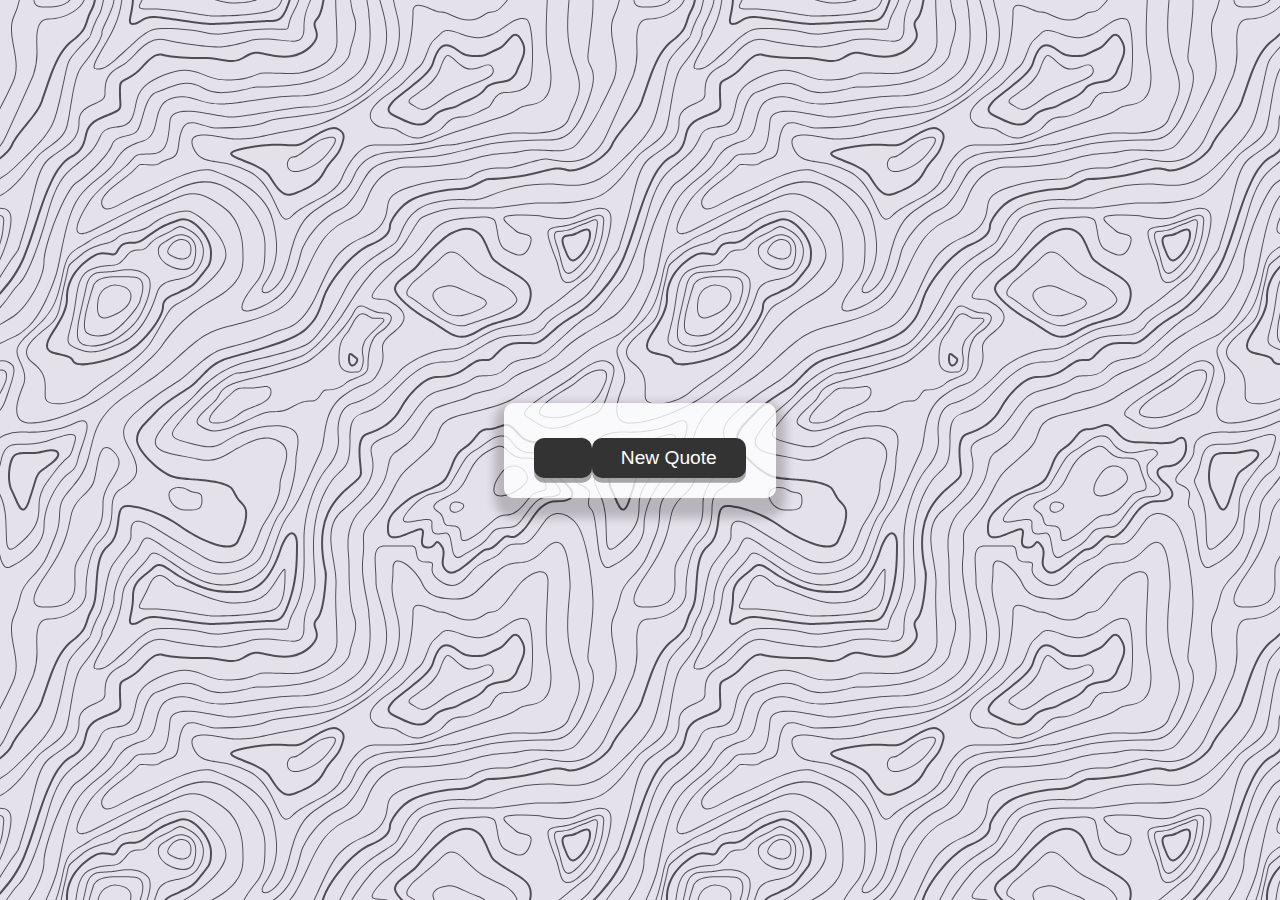
==== quote-generator/index.html @ 2dcfc700 "qoute generator" ====
<html lang="en">

<head>
    <meta charset="UTF-8">
    <meta name="viewport" content="width=device-width, initial-scale=1.0">
    <title>Quote Generator</title>
    <link rel="stylesheet" href="style.css">
    <link rel="stylesheet" href="https://cdnjs.cloudflare.com/ajax/libs/font-awesome/6.5.1/css/all.min.css"
        integrity="sha512-DTOQO9RWCH3ppGqcWaEA1BIZOC6xxalwEsw9c2QQeAIftl+Vegovlnee1c9QX4TctnWMn13TZye+giMm8e2LwA=="
        crossorigin="anonymous" referrerpolicy="no-referrer" />
</head>

<body>
    <div class="quote-container" id="quote-container">
        <!-- Quote element here -->
        <div class="quote-text">
            <i class="fa-solid fa-quote-left"></i>
            <span id="qoute"></span>
        </div>
        <!-- Auhtor -->
        <div class="qoute-author">
            <span id="author"></span>
        </div>
        <!-- button  -->
        <div class="button-container">
            <button class="twitter-button" id="twitter" tittle="Tweet this!">
                <i class="fab fa-twitter"></i>
            </button>
            <button id="new-quote">New Quote</button>
        </div>
    </div>


    <script src="qoutes.js"></script>
    <script src="script.js"></script>
</body>


</html>
---- quote-generator/style.css ----
@import url('https://fonts.googleapis.com/css2?family=Montserrat:ital,wght@0,400;0,600;0,700;1,400;1,600;1,700&display=swap');

html {
    box-sizing: border-box;
}

body {
    margin: 0;
    min-height: 100vh;
    background-color: #e5e1eb;
    background-image: url("data:image/svg+xml,%3Csvg xmlns='http://www.w3.org/2000/svg' width='600' height='600' viewBox='0 0 600 600'%3E%3Cpath fill='%23232125' fill-opacity='0.77' d='M600 325.1v-1.17c-6.5 3.83-13.06 7.64-14.68 8.64-10.6 6.56-18.57 12.56-24.68 19.09-5.58 5.95-12.44 10.06-22.42 14.15-1.45.6-2.96 1.2-4.83 1.9l-4.75 1.82c-9.78 3.75-14.8 6.27-18.98 10.1-4.23 3.88-9.65 6.6-16.77 8.84-1.95.6-3.99 1.17-6.47 1.8l-6.14 1.53c-5.29 1.35-8.3 2.37-10.54 3.78-3.08 1.92-6.63 3.26-12.74 5.03a384.1 384.1 0 0 1-4.82 1.36c-2.04.58-3.6 1.04-5.17 1.52a110.03 110.03 0 0 0-11.2 4.05c-2.7 1.15-5.5 3.93-8.78 8.4a157.68 157.68 0 0 0-6.15 9.2c-5.75 9.07-7.58 11.74-10.24 14.51a50.97 50.97 0 0 1-4.6 4.22c-2.33 1.9-10.39 7.54-11.81 8.74a14.68 14.68 0 0 0-3.67 4.15c-1.24 2.3-1.9 4.57-2.78 8.87-2.17 10.61-3.52 14.81-8.2 22.1-4.07 6.33-6.8 9.88-9.83 12.99-.47.48-.95.96-1.5 1.48l-3.75 3.56c-1.67 1.6-3.18 3.12-4.86 4.9a42.44 42.44 0 0 0-9.89 16.94c-2.5 8.13-2.72 15.47-1.76 27.22.47 5.82.51 6.36.51 8.18 0 10.51.12 17.53.63 25.78.24 4.05.56 7.8.97 11.22h.9c-1.13-9.58-1.5-21.83-1.5-37 0-1.86-.04-2.4-.52-8.26-.94-11.63-.72-18.87 1.73-26.85a41.44 41.44 0 0 1 9.65-16.55c1.67-1.76 3.18-3.27 4.83-4.85.63-.6 3.13-2.96 3.75-3.57a71.6 71.6 0 0 0 1.52-1.5c3.09-3.16 5.86-6.76 9.96-13.15 4.77-7.42 6.15-11.71 8.34-22.44.86-4.21 1.5-6.4 2.68-8.6.68-1.25 1.79-2.48 3.43-3.86 1.38-1.15 9.43-6.8 11.8-8.72 1.71-1.4 3.26-2.81 4.7-4.3 2.72-2.85 4.56-5.54 10.36-14.67a156.9 156.9 0 0 1 6.1-9.15c3.2-4.33 5.9-7.01 8.37-8.07 3.5-1.5 7.06-2.77 11.1-4.02a233.84 233.84 0 0 1 7.6-2.2l2.38-.67c6.19-1.79 9.81-3.16 12.98-5.15 2.14-1.33 5.08-2.33 10.27-3.65l6.14-1.53c2.5-.63 4.55-1.2 6.52-1.82 7.24-2.27 12.79-5.06 17.15-9.05 4.05-3.72 9-6.2 18.66-9.9l4.75-1.82c1.87-.72 3.39-1.31 4.85-1.91 10.1-4.15 17.07-8.32 22.76-14.4 6.05-6.45 13.95-12.4 24.49-18.92 1.56-.96 7.82-4.6 14.15-8.33v-64.58c-4 8.15-8.52 14.85-12.7 17.9-2.51 1.82-5.38 4.02-9.04 6.92a1063.87 1063.87 0 0 0-6.23 4.98l-1.27 1.02a2309.25 2309.25 0 0 1-4.87 3.9c-7.55 6-12.9 10.05-17.61 13.19-3.1 2.06-3.86 2.78-8.06 7.13-5.84 6.07-11.72 8.62-29.15 10.95-11.3 1.5-20.04 4.91-30.75 11.07-1.65.94-7.27 4.27-6.97 4.1-2.7 1.58-4.69 2.69-6.64 3.66-5.63 2.8-10.47 4.17-15.71 4.17-17.13 0-41.44 11.51-51.63 22.83-12.05 13.4-31.42 27.7-45.25 31.16-7.4 1.85-11.85 7.05-14.04 14.69-1.26 4.4-1.58 8.28-1.58 13.82 0 .82.01.98.24 3.63.45 5.18.35 8.72-.77 13.26-1.53 6.2-4.89 12.6-10.59 19.43-13.87 16.65-22.88 46.58-22.88 71.68 0 2.39.02 4.26.06 8.75.12 10.8.1 15.8-.22 21.95-.56 11.18-2.09 20.73-5 29.3h-1.05c2.94-8.56 4.49-18.12 5.05-29.35.31-6.13.34-11.1.22-21.9-.04-4.48-.06-6.36-.06-8.75 0-25.32 9.07-55.47 23.12-72.32 5.6-6.72 8.88-12.99 10.38-19.03 1.09-4.4 1.18-7.85.74-12.93-.23-2.7-.24-2.86-.24-3.72 0-5.62.32-9.57 1.62-14.1 2.28-7.95 6.97-13.44 14.76-15.39 13.6-3.4 32.82-17.59 44.75-30.84C409 360.14 433.58 348.5 451 348.5c5.07 0 9.77-1.33 15.26-4.07 1.93-.96 3.9-2.05 6.58-3.62-.3.18 5.33-3.16 6.98-4.11 10.82-6.21 19.66-9.67 31.11-11.2 17.23-2.3 22.9-4.75 28.57-10.64 4.25-4.41 5.04-5.16 8.22-7.28 4.68-3.11 10.01-7.14 17.55-13.14a1113.33 1113.33 0 0 0 4.86-3.89l1.28-1.02a4668.54 4668.54 0 0 1 6.23-4.98c3.67-2.9 6.55-5.12 9.07-6.95 4.37-3.19 9.16-10.56 13.29-19.4v66.9zm0-116.23c-.62.01-1.27.06-1.95.13-6.13.63-13.83 3.45-21.83 7.45-3.64 1.82-8.46 2.67-14.17 2.71-4.7.04-9.72-.47-14.73-1.33-1.7-.3-3.26-.61-4.67-.93a31.55 31.55 0 0 0-3.55-.57 273.4 273.4 0 0 0-16.66-.88c-10.42-.16-17.2.74-17.97 2.73-.38.97.6 2.55 3.03 4.87 1.01.97 2.22 2.03 4.04 3.55a1746.07 1746.07 0 0 0 4.79 4.02c1.39 1.2 3.1 1.92 5.5 2.5.7.16.86.2 2.64.54 3.53.7 5.03 1.25 6.15 2.63 1.41 1.76 1.4 4.54-.15 8.88-2.44 6.83-5.72 10.05-10.19 10.33-3.63.23-7.6-1.29-14.52-5.06-4.53-2.47-6.82-7.3-8.32-15.26-.17-.87-.32-1.78-.5-2.86l-.43-2.76c-1.05-6.58-1.9-9.2-3.73-10.11-.81-.4-1.59-.74-2.36-1-2.27-.77-4.6-1.02-8.1-.92-2.29.07-14.7 1-13.77.93-20.55 1.37-28.8 5.05-37.09 14.99a133.07 133.07 0 0 0-4.25 5.44l-2.3 3.09-2.51 3.32c-4.1 5.36-7.06 8.48-10.39 11.12-.65.52-1.33 1.04-2.13 1.62l-4.11 2.94a106.8 106.8 0 0 0-5.16 3.99c-4.55 3.74-9.74 8.6-16.25 15.38-8.25 8.58-11.78 13.54-11.7 15.95.07 1.65 1.64 2.11 6.79 2.38 1.61.09 2.15.12 2.98.2 2.95.24 5.09.73 6.81 1.68 7.48 4.15 11.63 7.26 13.95 11.58 3.3 6.15.8 12.88-8.89 20.26-8.28 6.3-11.1 10.37-11.31 14.96-.06 1.17 0 1.93.26 4.43.69 6.47.25 10.65-2.8 17.42a44.23 44.23 0 0 1-4.16 7.53c-2.82 3.97-5.47 5.74-10.6 7.69-.43.16-3.34 1.23-4.27 1.59-1.8.68-3.38 1.36-5.01 2.14-4.18 2-8.4 4.6-13.1 8.24-8.44 6.51-13.23 14.56-15.98 25.06-1.1 4.2-1.55 6.81-2.8 15.21-1.26 8.6-2.17 12.64-4.08 16.55-2.1 4.28-11.93 26.59-12.97 28.88a382.7 382.7 0 0 1-6.37 13.41c-4.07 8.11-7.61 14.07-10.73 17.81-5.38 6.46-8.98 14.37-13.77 28.42a810.14 810.14 0 0 0-1.89 5.6c-1.8 5.35-2.96 8.6-4.26 11.85-6.13 15.32-25.43 26.31-46.46 26.31-11.2 0-20.58-2.74-31.02-8.55-5.6-3.13-4.55-2.42-22.26-14.54-14.33-9.8-17.7-10.73-20.47-6.9-.37.5-1.81 2.74-1.83 2.77a52.24 52.24 0 0 1-4.94 5.9c-.73.79-5.52 5.87-6.97 7.45-2.38 2.6-4.3 4.81-5.98 6.93a45.6 45.6 0 0 0-5.08 7.66c-1.29 2.57-1.9 5.25-2.66 10.6a997.6 997.6 0 0 1-.46 3.18h-1l.47-3.32c.77-5.45 1.4-8.2 2.75-10.9a46.54 46.54 0 0 1 5.2-7.84c1.7-2.14 3.63-4.38 6.03-6.98 1.45-1.59 6.24-6.68 6.96-7.46a51.58 51.58 0 0 0 4.84-5.78s1.47-2.26 1.86-2.8c3.25-4.5 7.08-3.44 21.84 6.67 17.67 12.08 16.62 11.38 22.19 14.48 10.3 5.73 19.5 8.43 30.53 8.43 20.65 0 39.57-10.77 45.54-25.69a219.7 219.7 0 0 0 4.24-11.8 6752.32 6752.32 0 0 0 1.88-5.6c4.83-14.16 8.47-22.14 13.96-28.73 3.05-3.66 6.56-9.57 10.6-17.61 1.97-3.93 4.04-8.31 6.35-13.38 1.03-2.28 10.88-24.61 12.98-28.91 1.85-3.79 2.75-7.76 4-16.25 1.24-8.44 1.7-11.07 2.81-15.32 2.8-10.7 7.71-18.94 16.33-25.6a73.18 73.18 0 0 1 13.29-8.35c1.66-.8 3.27-1.48 5.08-2.18.94-.36 3.86-1.43 4.28-1.59 4.95-1.88 7.44-3.55 10.14-7.33 1.35-1.9 2.68-4.3 4.06-7.37 2.97-6.58 3.39-10.59 2.72-16.9a27.13 27.13 0 0 1-.27-4.58c.22-4.94 3.21-9.24 11.7-15.7 9.33-7.11 11.66-13.34 8.62-19-2.2-4.09-6.25-7.12-13.55-11.17-1.57-.88-3.6-1.33-6.42-1.57-.8-.07-1.34-.1-2.95-.19-5.77-.3-7.63-.85-7.72-3.34-.1-2.81 3.5-7.87 11.97-16.69 6.53-6.8 11.75-11.69 16.33-15.45 1.79-1.47 3.42-2.72 5.2-4.03l4.12-2.94c.79-.58 1.46-1.08 2.1-1.59 3.26-2.6 6.16-5.65 10.21-10.94a383.2 383.2 0 0 0 2.5-3.32l2.31-3.09c1.8-2.39 3.04-4 4.29-5.48 8.47-10.17 16.98-13.96 37.27-15.3-.44.02 12-.9 14.32-.98 3.62-.1 6.05.16 8.46.98.8.27 1.62.62 2.47 1.04 2.27 1.14 3.17 3.87 4.27 10.85l.44 2.76c.17 1.07.33 1.97.5 2.83 1.44 7.69 3.62 12.29 7.8 14.57 6.76 3.68 10.6 5.15 13.99 4.94 4-.25 6.99-3.17 9.3-9.67 1.45-4.04 1.46-6.49.32-7.92-.9-1.12-2.28-1.62-5.57-2.27a55.8 55.8 0 0 1-2.67-.55c-2.54-.6-4.39-1.4-5.93-2.71a252.63 252.63 0 0 0-4.78-4.01 84.35 84.35 0 0 1-4.08-3.6c-2.73-2.6-3.86-4.43-3.28-5.95 1.02-2.64 7.82-3.54 18.93-3.37a230.56 230.56 0 0 1 16.73.88c2.76.39 3.2.49 3.68.6 1.4.3 2.95.62 4.62.91a82.9 82.9 0 0 0 14.56 1.32c5.56-.04 10.24-.86 13.73-2.6 8.1-4.05 15.89-6.9 22.17-7.56.7-.07 1.4-.11 2.05-.13v1zm0-100.94v1.5c-8.62 16.05-17.27 29.55-23.65 35.92-3.19 3.2-7.62 4.9-13.54 5.56-4.45.48-8.28.4-19.18-.2-9.91-.55-15.32-.44-20.52.78a84.05 84.05 0 0 1-15 2.11l-2.25.14c-12.49.75-19.37 1.78-32.72 5.74-4.5 1.33-9.27 2.49-14.3 3.48a246.27 246.27 0 0 1-32.6 3.97c-7.56.45-13.21.57-20.24.57-5.4 0-11.9 1.61-18 5.18-8.3 4.87-15.06 12.87-19.53 24.5a68.57 68.57 0 0 1-4.56 9.8c-3.6 6.2-6.92 8.99-13.38 12.18l-4.03 1.96a64.48 64.48 0 0 0-15.16 10.25c-8.2 7.33-13.72 16.63-22.54 35.6l-2.08 4.49c-7.3 15.7-11.5 23.3-17.35 29.87-7.7 8.66-20.25 14.42-40.31 20.08-4.37 1.23-19.04 5.08-19.24 5.13-6.92 1.87-11.68 3.34-15.63 4.92-10.55 4.22-18.71 10.52-36.38 26.52l-1.7 1.54c-8.58 7.76-13.41 11.9-18.81 15.88-3.95 2.9-8 5.67-12.97 8.91-2.06 1.34-10.3 6.6-12.33 7.94-11.52 7.5-18.53 13.04-24.62 20.08a62.01 62.01 0 0 0-6.44 8.85c-4.13 6.91-6.27 13.15-9.2 25.11l-1.54 6.26c-.6 2.45-1.15 4.54-1.72 6.58-2.97 10.7-6.9 17.36-14.78 26.91L69.6 491a148.51 148.51 0 0 0-4.19 5.3 23.9 23.9 0 0 0-3.44 6.28c-1.16 3.23-1.52 5.9-1.87 11.94-.58 10.05-1.42 15.04-4.63 22.67-1.57 3.72-5.66 14.02-6.41 15.8a73.46 73.46 0 0 1-3.57 7.4c-2.88 5.14-6.71 10.12-13.12 16.95-5.96 6.36-8.87 10.9-10.61 16a56.88 56.88 0 0 0-1.38 4.82l-.46 1.84h-1.03l.52-2.08c.52-2.09.92-3.49 1.4-4.9 1.8-5.25 4.78-9.9 10.84-16.36 6.35-6.78 10.13-11.7 12.97-16.77a72.5 72.5 0 0 0 3.52-7.29c.75-1.76 4.84-12.06 6.4-15.8 3.17-7.5 3.99-12.4 4.56-22.33.35-6.14.72-8.88 1.93-12.23a24.9 24.9 0 0 1 3.58-6.54c1.27-1.7 2.6-3.37 4.22-5.34l4.11-4.95c7.8-9.46 11.66-16 14.59-26.54.56-2.04 1.1-4.12 1.71-6.56l1.53-6.26c2.96-12.04 5.13-18.36 9.32-25.39 1.84-3.08 4-6.05 6.54-8.99 6.17-7.12 13.24-12.7 24.83-20.26 2.05-1.33 10.28-6.6 12.33-7.94 4.96-3.22 9-5.98 12.92-8.87 5.37-3.95 10.19-8.08 18.74-15.82l1.7-1.54c17.76-16.09 25.98-22.43 36.67-26.7 4-1.6 8.8-3.09 15.75-4.96.21-.06 14.87-3.9 19.22-5.13 19.9-5.61 32.32-11.31 39.85-19.78 5.76-6.48 9.93-14.02 17.18-29.64l2.09-4.5c8.87-19.07 14.44-28.46 22.77-35.9a65.48 65.48 0 0 1 15.38-10.4l4.04-1.97c6.3-3.1 9.47-5.77 12.96-11.77a67.6 67.6 0 0 0 4.48-9.67c4.56-11.84 11.47-20.02 19.97-25 6.25-3.66 12.93-5.32 18.5-5.32 7.01 0 12.65-.12 20.17-.57a245.3 245.3 0 0 0 32.47-3.96c5-.98 9.75-2.13 14.22-3.45 13.43-3.98 20.38-5.02 32.94-5.78l2.24-.14c5.76-.37 9.8-.9 14.85-2.09 5.31-1.25 10.79-1.35 22.6-.7 9.04.5 12.84.58 17.21.1 5.71-.62 9.94-2.26 12.95-5.26 6.44-6.45 15.3-20.37 24.35-36.72zm0 450.21c-1.28-4.6-2.2-10.55-3.33-20.25l-.24-2.04-.23-2.03c-1.82-15.7-3.07-21.98-5.55-24.47-2.46-2.46-3.04-5.03-2.52-8.64.1-.6.18-1.1.39-2.15.69-3.54.77-5.04.08-6.84-.91-2.38-3.31-4.41-7.79-6.26-5.08-2.09-6.52-4.84-4.89-8.44.66-1.45 1.79-3.02 3.52-5.01 1.04-1.2 5.48-5.96 5.08-5.53 6.15-6.7 8.98-11.34 8.98-16.48a15.2 15.2 0 0 1 6.5-12.89v1.26a14.17 14.17 0 0 0-5.5 11.63c0 5.47-2.93 10.29-9.24 17.16.38-.42-4.04 4.33-5.07 5.5-1.67 1.93-2.75 3.43-3.36 4.77-1.37 3.04-.23 5.22 4.36 7.1 4.71 1.95 7.32 4.16 8.34 6.83.78 2.04.7 3.67-.03 7.4-.2 1.03-.3 1.51-.38 2.09-.48 3.33.03 5.59 2.23 7.8 2.74 2.74 3.98 8.96 5.84 25.06l.24 2.03.23 2.04c.82 7.01 1.53 12.06 2.34 16.03v4.33zm0-62.16c-1.4-3.13-4.43-9.9-4.95-11.17-1.02-2.53-1.25-3.8-.91-5.18.2-.84 2.05-4.68 2.32-5.33a70.79 70.79 0 0 0 3.54-11.2v3.99a62.82 62.82 0 0 1-2.62 7.6c-.31.75-2.09 4.46-2.27 5.18-.28 1.12-.08 2.22.87 4.57.41 1.02 2.5 5.7 4.02 9.09v2.45zm0-85.09c-1.65 1.66-3.66 2.9-6.4 4.13-.25.1-13.97 5.47-20.4 8.43-9.35 4.32-16.7 5.9-23.03 5.25-5.08-.53-9.02-2.25-14.77-5.92l-3.2-2.07a77.4 77.4 0 0 0-5.44-3.27c-4.05-2.18-3.25-5.8 1.47-10.47 3.71-3.68 9.6-7.93 18.73-13.8l4.46-2.82c17.95-11.33 18.22-11.5 22.27-14.74 11.25-9 19.69-14.02 26.31-15.1v1.02c-6.37 1.1-14.62 6-25.69 14.86-4.1 3.28-4.34 3.44-22.36 14.8a652.4 652.4 0 0 0-4.45 2.83c-9.07 5.83-14.92 10.05-18.57 13.66-4.31 4.28-4.95 7.13-1.7 8.88 1.7.91 3.29 1.88 5.5 3.3l3.2 2.08c5.64 3.59 9.45 5.25 14.34 5.76 6.13.64 13.32-.9 22.52-5.15 6.46-2.98 20.18-8.35 20.4-8.44 3.04-1.37 5.1-2.71 6.81-4.69v1.47zm0-41.37v1c-6.56.26-12.11 3.13-19.71 9.08l-4.63 3.68a51.87 51.87 0 0 1-4.4 3.14c-.82.52-5.51 3.33-6.22 3.76-3.31 2-6.15 3.8-8.87 5.6a112.61 112.61 0 0 0-8.16 5.92c-4.61 3.72-7.4 6.9-7.97 9.35-.63 2.67 1.48 4.53 7.05 5.46 10.7 1.78 20.92-.05 30.45-4.65a61.96 61.96 0 0 0 17.1-12.2 41.8 41.8 0 0 0 5.36-7.42v1.92a38.94 38.94 0 0 1-4.64 6.19 62.95 62.95 0 0 1-17.39 12.41c-9.7 4.68-20.13 6.55-31.05 4.73-6.06-1-8.65-3.29-7.85-6.67.64-2.74 3.53-6.05 8.31-9.9 2.35-1.9 5.1-3.88 8.24-5.97 2.73-1.82 5.58-3.61 8.9-5.62.72-.44 5.4-3.24 6.22-3.75 1.26-.8 2.6-1.76 4.3-3.09.8-.62 3.9-3.1 4.63-3.67 7.77-6.1 13.49-9.04 20.33-9.3zm0-154.6v1c-1.75-.24-4.3.23-7.82 1.55-10.01 3.75-13.8 5.07-19.15 6.76-1.78.56-2.63.83-3.87 1.24-1.48.5-3.16.76-6.74 1.16a1550.34 1550.34 0 0 0-2.64.3c-7.8.94-11.28 2.47-11.28 6.07 0 4.45 2.89 13.18 7.96 25.81a57.34 57.34 0 0 1 2.33 7.6 258.32 258.32 0 0 1 .84 3.46c1.86 7.62 3.17 10.71 5.56 11.67 2.21.88 4.7.6 7.47-.72 3.48-1.69 7.22-4.94 11.2-9.47 1.52-1.7 2.97-3.49 4.59-5.57l3.16-4.1c2.59-3.23 6.07-12.21 8.39-20.23v3.45c-2.29 7.2-5.27 14.5-7.61 17.41-.44.55-2.67 3.46-3.15 4.09-1.63 2.1-3.1 3.9-4.62 5.62-4.08 4.61-7.9 7.94-11.53 9.7-2.99 1.44-5.77 1.75-8.28.74-2.84-1.13-4.2-4.34-6.15-12.35a2097.48 2097.48 0 0 1-.84-3.46c-.8-3.2-1.47-5.45-2.28-7.46-5.14-12.8-8.04-21.55-8.04-26.19 0-4.37 3.84-6.06 12.16-7.07a160.9 160.9 0 0 1 2.65-.3c3.5-.39 5.15-.64 6.53-1.1 1.26-.42 2.1-.7 3.88-1.26 5.34-1.68 9.11-3 19.1-6.74 3.53-1.32 6.22-1.84 8.18-1.61zM0 292c10.13-11.31 18.13-23.2 23.07-35.39 3.3-8.14 6.09-16.12 10.81-30.55l1.59-4.84c6.53-19.94 10.11-29.82 14.77-39.56 6.07-12.72 12.55-21.18 20.27-25.54 6.66-3.76 10.2-7.86 12.22-13.15a46.6 46.6 0 0 0 1.86-6.58c1.23-5.2 2.05-7.59 3.93-10.36 2.45-3.62 6.27-6.53 12.1-8.96 15.78-6.58 16.73-7.04 18.05-9.01.65-.98.83-2.15.74-4.51-.03-.73-.23-3.82-.24-4A93.8 93.8 0 0 1 119 94c0-10.04.18-11.37 2.37-13.15.52-.42 1.13-.8 2.07-1.3.27-.14 2.18-1.12 2.84-1.48a68.4 68.4 0 0 0 9.12-5.87c2.06-1.54 2.64-2.14 8.01-7.93 3.78-4.09 6.21-6.36 8.96-8.12 3.64-2.33 7.2-3.12 10.9-2.11 4.4 1.2 10.81 2 18.78 2.46 6.9.4 12.9.5 21.95.5 4.87 0 8.97.47 15.4 1.57 7.77 1.33 9.3 1.54 12.38 1.54 4.05 0 7.43-.88 10.68-2.95 5.06-3.22 8.11-4.67 11.2-5.2 3.62-.64 4.77-.46 16.55 2.06 17.26 3.7 30.85 1.36 41.06-9.7 5.1-5.53 5.48-8.9 3.48-14.8-.83-2.42-1.03-3.1-1.17-4.3-.29-2.52.5-4.71 2.71-6.93 2.65-2.65 4.72-9.17 6.22-18.29h2.03c-1.56 9.71-3.77 16.65-6.83 19.7-1.79 1.8-2.36 3.39-2.14 5.28.11 1 .3 1.63 1.07 3.9 2.22 6.53 1.76 10.66-3.9 16.8-10.77 11.66-25.07 14.13-42.95 10.3-11.42-2.45-12.55-2.62-15.78-2.06-2.77.48-5.62 1.84-10.47 4.92a20.93 20.93 0 0 1-11.76 3.27c-3.25 0-4.81-.22-12.73-1.57C212.74 59.46 208.73 59 204 59c-9.1 0-15.11-.1-22.07-.5-8.09-.47-14.62-1.29-19.2-2.54-5.62-1.53-10.17 1.38-17.85 9.66-5.5 5.94-6.08 6.53-8.28 8.18a70.38 70.38 0 0 1-9.38 6.03c-.68.37-2.58 1.35-2.84 1.49-.84.44-1.35.76-1.75 1.08C121.16 83.6 121 84.8 121 94c0 1.85.06 3.54.17 5.44 0 .17.2 3.28.24 4.03.1 2.75-.13 4.29-1.08 5.71-1.67 2.5-2.27 2.8-18.95 9.74-5.48 2.29-8.99 4.96-11.2 8.24-1.71 2.51-2.47 4.73-3.64 9.7-.83 3.5-1.21 4.92-1.94 6.83-2.18 5.73-6.05 10.19-13.1 14.18-7.3 4.12-13.55 12.28-19.46 24.66-4.6 9.64-8.17 19.46-14.67 39.32l-1.58 4.84c-4.75 14.47-7.54 22.48-10.86 30.69-5.28 13.01-13.95 25.65-24.93 37.6v-2.97zm0 78v-.5l1-.01c6.32 0 7.47 5.2 4.6 13.36a60.36 60.36 0 0 1-5.6 11.3v-1.92a57.76 57.76 0 0 0 4.65-9.72c2.69-7.6 1.71-12.02-3.65-12.02-.34 0-.67 0-1 .02v-46.59a340.96 340.96 0 0 0 13.71-8.34c13.66-9.46 29.79-37.6 29.79-53.59 0-18.1 21.57-72.64 32.23-79.42 12.71-8.09 32.24-27.96 35.8-37.75 1.93-5.3 5.5-7.27 14.42-9.37 6.15-1.44 8.64-2.42 10.67-4.79 1.5-1.74 2.72-4.79 4.33-10.3.23-.78 1.9-6.68 2.43-8.46 3.62-12.08 7.3-18.49 13.47-20.39 2.5-.76 3.03-.98 9.74-3.7 7.49-3.03 11.97-4.43 17.12-4.92 6.75-.65 13.13.75 19.55 4.67 5.43 3.32 12.19 4.72 20.17 4.56 6.03-.12 12.2-1.07 19.83-2.8 1.82-.4 7.38-1.74 8.26-1.94 2.69-.6 4.34-.89 5.48-.89 4.97 0 8.93-.05 14.2-.27 7.9-.32 15.56-.92 22.75-1.88 8.5-1.14 15.9-2.73 21.88-4.82 18.9-6.62 32.64-18.3 33.67-27.59.29-2.56.4-2.96 2.79-11.11 2.33-7.95 3.21-12.93 2.72-18.23-.2-2.24-.69-4.38-1.48-6.42-1.5-3.92-2.63-9.4-3.43-16.18h.9c.77 6.47 1.89 11.72 3.47 15.82a24.93 24.93 0 0 1 1.54 6.69c.5 5.46-.4 10.54-2.77 18.6-2.36 8.06-2.47 8.47-2.74 10.95-1.09 9.75-15.1 21.68-34.33 28.41-6.06 2.12-13.52 3.72-22.09 4.87-7.22.96-14.92 1.57-22.83 1.89-5.3.21-9.27.27-14.25.27-1.04 0-2.64.27-5.26.87-.87.2-6.43 1.53-8.26 1.94-7.68 1.73-13.92 2.7-20.03 2.82-8.15.17-15.1-1.27-20.71-4.7-6.23-3.81-12.4-5.16-18.93-4.54-5.04.48-9.44 1.86-16.84 4.86-6.75 2.74-7.29 2.95-9.82 3.73-5.73 1.76-9.28 7.96-12.81 19.72-.53 1.77-2.2 7.66-2.43 8.46-1.66 5.65-2.91 8.78-4.53 10.67-2.22 2.58-4.84 3.62-12.01 5.3-7.8 1.83-11.13 3.66-12.9 8.54-3.65 10.04-23.32 30.06-36.2 38.25C65.94 190 44.5 244.2 44.5 262c0 16.34-16.3 44.78-30.22 54.41-2.14 1.48-8.24 5.12-14.28 8.68v-1.16 46.09zm0-173.7v-1.11c7.42-3.82 14.55-10.23 21.84-18.98 3.8-4.56 14.21-18.78 15.79-20.55 1.8-2.04 4.06-3.96 7.42-6.45 1.08-.8 4.92-3.57 5.49-3.99 9.36-6.85 14-11.96 15.98-19.36.8-2.98 1.54-6.78 2.46-12.3.23-1.44 2-12.46 2.56-15.79 2.87-16.77 5.73-26.79 10.07-32.1C92.46 52.43 101.5 38.13 101.5 33c0-2.54.34-3.35 6.05-15.71.68-1.49 1.25-2.74 1.77-3.93 2.5-5.75 3.9-10.04 4.14-13.36h1c-.23 3.48-1.66 7.87-4.23 13.76-.52 1.2-1.09 2.45-1.78 3.95-5.54 12.01-5.95 12.99-5.95 15.29 0 5.47-9.09 19.84-20.11 33.31-4.2 5.12-7.03 15.06-9.86 31.64-.57 3.33-2.33 14.33-2.57 15.78-.92 5.56-1.67 9.38-2.48 12.4-2.05 7.68-6.82 12.93-16.35 19.91l-5.49 3.98c-3.3 2.45-5.51 4.34-7.27 6.31-1.53 1.73-11.94 15.93-15.76 20.53-7.52 9.02-14.88 15.6-22.61 19.46zm0 361.83v-4.33c.48 2.36 1 4.35 1.6 6.15 2 6.03 4.6 8.26 8.19 6.59C28.76 557.69 43.5 542.4 43.5 527c0-16.2 6.37-31.99 17.1-46.3 1.88-2.5 3.66-4.4 5.53-6 .73-.62 1.45-1.18 2.3-1.8l2-1.43c3.68-2.68 5.32-5.28 7.08-12.59.75-3.07 1.38-5.02 4.2-13.26l.63-1.88c3.24-9.58 4.56-14.97 4.17-18.65-.48-4.43-3.8-5.23-11.3-1.64a81.12 81.12 0 0 1-9.15 3.7c-13.89 4.67-26.96 5.8-42.66 5.42l-1.95-.05-1.45-.02a39.8 39.8 0 0 0-15.05 2.96A21.81 21.81 0 0 0 0 438.37v-1.26a23.55 23.55 0 0 1 4.55-2.57 40.77 40.77 0 0 1 16.92-3.02l1.95.05c15.6.38 28.57-.75 42.32-5.37a80.12 80.12 0 0 0 9.04-3.65c8.04-3.84 12.16-2.85 12.72 2.43.42 3.89-.92 9.34-4.21 19.08l-.64 1.88c-2.8 8.2-3.43 10.15-4.16 13.18-1.82 7.52-3.59 10.34-7.47 13.16l-2 1.43c-.84.6-1.54 1.15-2.25 1.75a35.45 35.45 0 0 0-5.37 5.84c-10.61 14.15-16.9 29.74-16.9 45.7 0 15.88-15 31.45-34.29 40.45-4.3 2.01-7.39-.66-9.56-7.18-.23-.68-.44-1.39-.65-2.13zm0-62.16v-2.45l1.46 3.27c2.1 4.8 3.46 10.33 4.26 16.77.66 5.3.84 9.3 1.04 18.5.2 9.32.5 12.75 1.63 15.05 1.28 2.6 3.67 2.35 8.29-1.5 17.14-14.3 21.82-22.9 21.82-38.62 0-7.17 1.1-12.39 3.7-17.68 2.27-4.67 3.65-6.62 13.4-19.62a69.8 69.8 0 0 1 7.6-8.79 44.76 44.76 0 0 1 3.54-3.06c.38-.3.64-.52.89-.74a10.47 10.47 0 0 0 2.63-3.32 35.78 35.78 0 0 0 2.26-5.94l.37-1.2.36-1.15c.29-.91.48-1.55.66-2.16.45-1.53.74-2.68.91-3.66.38-2.2.12-3.49-.85-4.15-2.35-1.61-9.28-.24-23.8 4.94-9.54 3.4-16.12 4.17-27.85 4.26-7.71.06-10.43.4-13.25 2.12-3.48 2.12-5.84 6.4-7.58 14.26-.5 2.2-.99 4.19-1.49 5.98v-3.98l.51-2.22c1.8-8.1 4.28-12.6 8.04-14.9 3.04-1.85 5.86-2.2 13.77-2.26 11.61-.09 18.1-.84 27.51-4.2 14.93-5.32 21.95-6.71 24.7-4.83 1.38.94 1.71 2.6 1.28 5.15a33.69 33.69 0 0 1-.94 3.78l-.66 2.17-.36 1.15-.37 1.2a36.64 36.64 0 0 1-2.33 6.1c-.8 1.53-1.61 2.52-2.86 3.61l-.92.77-1.02.83c-.9.74-1.65 1.4-2.47 2.18a68.84 68.84 0 0 0-7.48 8.66c-9.7 12.93-11.07 14.87-13.31 19.46-2.52 5.15-3.59 10.22-3.59 17.24 0 16.04-4.82 24.91-22.18 39.38-5.04 4.2-8.18 4.55-9.83 1.18-1.22-2.5-1.52-5.94-1.73-15.47-.2-9.16-.38-13.15-1.03-18.4-.79-6.34-2.12-11.8-4.19-16.49L0 495.98zM379.27 0h1.04l1.5 5.26c3.28 11.56 4.89 19.33 5.26 27.8.49 11.01-1.52 21.26-6.63 31.17-7.8 15.13-20.47 26.5-36.22 34.1-12.38 5.96-26.12 9.17-36.22 9.17-6.84 0-17.24 1.38-37.27 4.62l-2.27.37c-24.5 3.99-31.65 5-37.46 5-3.49 0-4.08-.08-19.54-2.8-3.56-.64-6.32-1.1-9-1.5-20.23-2.96-31-1.2-31.96 7.86-.1.85-.18 1.72-.29 2.81l-.27 2.73c-1.1 10.9-2.02 15.73-4.31 19.96-2.9 5.34-7.77 7.95-15.63 7.95-10.2 0-12.92.6-15.5 3.17.52-.51-5.03 5.85-8.16 8.7-2.75 2.5-14.32 12.55-15.77 13.83a341.27 341.27 0 0 0-6.54 5.92c-6.97 6.49-11.81 11.76-14.6 16.15-5.92 9.3-10.48 18.04-11.69 24.08-1.66 8.3 3.67 9.54 19.02 1.21a626.23 626.23 0 0 1 44.54-21.9c3.5-1.56 14.04-6.2 15.68-6.95 5.05-2.25 8.3-3.8 10.78-5.15l1.95-1.07 2.18-1.18c1.76-.94 3.38-1.76 5-2.55 18.1-8.72 34.48-10.46 50.33-1.2 22.89 13.34 38.28 37.02 38.28 56.44 0 19.12-.73 25.13-5.18 33.2a45.32 45.32 0 0 1-4.94 7.12c-6.47 7.77-11.81 16.2-12.76 21.27-1.2 6.34 4.69 7.03 20.17-.05 13.31-6.08 22.4-14.95 28.5-26.32a80.51 80.51 0 0 0 6.1-15.13c.9-2.98 3.17-11.65 3.41-12.48a29.02 29.02 0 0 1 1.75-4.83c7.47-14.93 21.09-30.5 36.25-37.24 7.61-3.38 13-9.65 19.4-20.79.84-1.48 4.26-7.64 5.14-9.17 3.52-6.1 6.22-9.7 9.37-11.98 10.15-7.4 28.7-11.1 50.29-11.1 7.52 0 16.54-1.24 27.51-3.58a420.1 420.1 0 0 0 14.96-3.52c-1.3.33 15.54-3.98 19.42-4.89 14.15-3.33 41.07-5.01 64.11-5.01 17.36 0 27.82-9.23 38.53-38.67 6.62-18.21 6.62-26.37 2.69-34.35l-1.18-2.37A13.36 13.36 0 0 1 587.5 58c0-4.03 0-4.01 2.5-24.56.46-3.73.8-6.74 1.12-9.64.9-8.45 1.38-15.2 1.38-20.8 0-.94-.02-1.94-.04-3h1c.03 1.06.04 2.06.04 3 0 5.65-.48 12.43-1.39 20.9-.3 2.91-.66 5.93-1.11 9.66-2.5 20.45-2.5 20.47-2.5 24.44 0 1.97.45 3.57 1.45 5.68.24.51 1.16 2.35 1.17 2.36 4.06 8.24 4.06 16.68-2.65 35.13-10.84 29.8-21.63 39.33-39.47 39.33-22.96 0-49.83 1.68-63.89 4.99-3.86.9-20.69 5.2-19.4 4.88a421.05 421.05 0 0 1-14.99 3.53c-11.04 2.35-20.11 3.6-27.72 3.6-21.4 0-39.76 3.67-49.7 10.9-3 2.19-5.64 5.7-9.1 11.68-.87 1.52-4.29 7.68-5.14 9.17-6.49 11.3-12 17.71-19.86 21.2-14.9 6.63-28.38 22.03-35.75 36.77a28.17 28.17 0 0 0-1.69 4.67c-.23.8-2.5 9.49-3.4 12.5a81.48 81.48 0 0 1-6.19 15.3c-6.2 11.56-15.44 20.58-28.96 26.76-16.1 7.36-23 6.55-21.58-1.04 1-5.29 6.4-13.83 12.99-21.73a44.33 44.33 0 0 0 4.82-6.96c4.35-7.88 5.06-13.77 5.06-32.72 0-19.04-15.19-42.4-37.72-55.55-15.57-9.08-31.62-7.38-49.45 1.21a132.9 132.9 0 0 0-7.14 3.71l-1.95 1.07a158.83 158.83 0 0 1-10.85 5.19c-1.65.74-12.18 5.38-15.69 6.95a625.25 625.25 0 0 0-44.46 21.86c-15.95 8.66-22.37 7.16-20.48-2.29 1.24-6.2 5.83-15.02 11.82-24.42 2.85-4.48 7.74-9.8 14.77-16.34 1.98-1.85 4.12-3.79 6.56-5.94 1.46-1.29 13.02-11.33 15.75-13.82 3.09-2.8 8.6-9.14 8.14-8.67 2.82-2.82 5.75-3.46 16.2-3.46 7.5 0 12.04-2.43 14.75-7.42 2.2-4.07 3.11-8.84 4.2-19.59l.26-2.73.3-2.81c.56-5.42 4.47-8.5 11.23-9.6 5.44-.88 12.51-.51 21.86.86 2.7.4 5.47.86 9.04 1.49 15.33 2.7 15.96 2.8 19.36 2.8 5.73 0 12.9-1.03 37.3-5l2.27-.36c20.1-3.26 30.52-4.64 37.43-4.64 9.95 0 23.54-3.18 35.78-9.08 15.57-7.5 28.09-18.73 35.78-33.65 5.02-9.75 7-19.82 6.51-30.67-.37-8.37-1.96-16.08-5.23-27.57L379.27 0zm13.68 0h1.02c.78 3.9 1.92 8.7 3.51 14.88 3.63 14.05 3.06 27.03-.75 38.77a61 61 0 0 1-11.35 20.68 138.36 138.36 0 0 1-19.32 18.77c-11.32 9.02-23.36 15.49-35.95 18.39a258.63 258.63 0 0 1-22.57 4.07c-3.17.44-6.36.85-10.3 1.32l-9.39 1.12c-11.53 1.41-17.45 2.55-21.64 4.46-9.28 4.21-28.35 6.04-49.21 6.04-1.37 0-2.8-.12-4.3-.35-2.62-.41-5-1.03-9.14-2.29-7.34-2.21-9.63-2.75-12.63-2.56-3.9.23-6.63 2.29-8.47 6.89-1.86 4.66-2.42 7.53-3.34 14.98-1.1 8.98-2.87 12.12-9.97 14.3a40.12 40.12 0 0 0-6.8 2.66c-.63.33-1.16.64-1.76 1.02l-1.34.86c-1.9 1.14-3.86 1.49-9.25 1.49-3.2 0-8.83-.55-9.51-.39-1.22.28-.75-.14-7.14 6.24-1.5 1.5-3.49 3.18-6.32 5.37-1.52 1.18-7.16 5.43-7.94 6.03-4.96 3.78-8.33 6.6-11.06 9.38-4.88 4.98-6.85 9.15-5.56 12.7 1.34 3.67 4.07 4.42 8.9 2.82a55.72 55.72 0 0 0 7.77-3.48c1.5-.77 7.78-4.13 9.37-4.96a116.8 116.8 0 0 1 12.31-5.68 162.2 162.2 0 0 0 11.04-4.84c2.04-.97 10.74-5.16 13-6.22 4.41-2.1 8.1-3.78 11.65-5.29 17.14-7.3 29.32-9.9 37.67-6.65l5.43 2.1c2.3.88 4.17 1.62 6.02 2.38a150.9 150.9 0 0 1 13.07 6c18.34 9.63 30.35 22.13 34.79 39.87 6.96 27.85 3.6 45.53-8.08 62.4-3.97 5.75-3.52 9.2.06 8.97 4.14-.28 10.21-4.95 15.11-12.52 3.1-4.8 5.1-10.45 8.05-21.53l1.69-6.35c.66-2.47 1.24-4.52 1.83-6.5 4.93-16.56 11-27.28 21.56-34.76 7.15-5.06 23.73-15.5 25.48-16.75 6.74-4.81 10.53-9.44 14.34-18 7.74-17.44 21.09-24.34 44.47-24.34 9.36 0 17.91-1.13 29.53-3.49a624.86 624.86 0 0 0 6.2-1.28c2.4-.5 4.07-.84 5.66-1.13 4.03-.74 7.04-1.1 9.61-1.1 4.44 0 9.39-1 31.39-5.99l2.95-.66c16.34-3.67 25.64-5.35 31.66-5.35 1.54 0 2.4.01 6.4.1 7.8.15 12.27.13 17.33-.2 16.41-1.06 26.73-5.36 29.8-14.56a87.1 87.1 0 0 1 3.55-8.83c-.15.31 2.29-4.96 2.9-6.38 5.38-12.3 5.57-21.92-1.44-39.44a86.4 86.4 0 0 1-5.26-20.72c-1.61-11.98-1.38-23.14.1-40.35l.2-2.12h1l-.2 2.2c-1.48 17.15-1.7 28.24-.11 40.14a85.4 85.4 0 0 0 5.2 20.47c7.1 17.78 6.91 27.67 1.43 40.22-.62 1.43-3.06 6.72-2.91 6.4a86.17 86.17 0 0 0-3.52 8.73c-3.23 9.72-13.9 14.15-30.68 15.24-5.1.33-9.58.35-17.42.2-3.98-.09-4.84-.1-6.37-.1-5.91 0-15.18 1.67-31.44 5.32l-2.95.67c-22.16 5.02-27.05 6.01-31.61 6.01-2.5 0-5.45.36-9.43 1.09-1.58.29-3.25.62-5.64 1.11a4894.21 4894.21 0 0 0-6.2 1.29c-11.68 2.37-20.3 3.51-29.73 3.51-23.02 0-36 6.71-43.53 23.66-3.9 8.8-7.82 13.58-14.7 18.5-1.78 1.27-18.36 11.7-25.48 16.75-10.34 7.32-16.3 17.87-21.19 34.23-.58 1.96-1.15 4-1.82 6.47l-1.69 6.35c-2.98 11.18-5 16.9-8.17 21.81-5.05 7.81-11.37 12.68-15.89 12.98-4.7.31-5.3-4.23-.94-10.53 11.52-16.64 14.82-34.03 7.92-61.6-4.35-17.42-16.16-29.72-34.27-39.22-4-2.1-8.2-4-12.99-5.97-1.84-.75-3.7-1.49-6-2.38l-5.43-2.08c-8.03-3.12-20.02-.58-36.92 6.63-3.52 1.5-7.21 3.19-11.61 5.27l-13 6.22c-4.71 2.22-8.16 3.75-11.11 4.88a115.87 115.87 0 0 0-12.21 5.63c-1.58.83-7.86 4.18-9.37 4.96a56.55 56.55 0 0 1-7.9 3.54c-5.3 1.75-8.62.85-10.17-3.43-1.46-4.02.66-8.5 5.8-13.74 2.75-2.82 6.16-5.66 11.15-9.48.79-.6 6.43-4.85 7.94-6.02a66.96 66.96 0 0 0 6.23-5.28c6.74-6.74 6.1-6.16 7.61-6.51.87-.2 6.69.36 9.74.36 5.22 0 7.03-.32 8.74-1.35l1.31-.84c.62-.4 1.18-.72 1.84-1.07a41.07 41.07 0 0 1 6.96-2.72c6.64-2.04 8.22-4.84 9.28-13.47.93-7.53 1.5-10.47 3.4-15.24 1.99-4.95 5.04-7.26 9.34-7.51 3.17-.2 5.5.35 12.97 2.6a63.54 63.54 0 0 0 9.02 2.26c1.45.22 2.83.34 4.14.34 20.71 0 39.7-1.82 48.8-5.96 4.32-1.96 10.29-3.1 21.93-4.53l9.4-1.12c3.92-.48 7.11-.88 10.27-1.32 8.16-1.14 15.4-2.43 22.49-4.06 12.42-2.86 24.33-9.26 35.55-18.2a137.4 137.4 0 0 0 19.18-18.64 60.02 60.02 0 0 0 11.15-20.32c3.76-11.57 4.32-24.36.75-38.23A284.86 284.86 0 0 1 392.95 0zM506.7 0h1.26c-.5.66-.9 1.18-1.17 1.51-3.95 4.96-6.9 7.92-9.82 9.57A10.02 10.02 0 0 1 492 12.5c-2.38 0-4.24.67-6.71 2.21l-2.65 1.71c-4.38 2.8-8.01 4.08-13.64 4.08-5.6 0-9.99-1.26-16.08-4.05a202.63 202.63 0 0 1-2.3-1.06l-2.18-.98c-1.6-.7-2.92-1.17-4.17-1.48a13.42 13.42 0 0 0-3.27-.43c-2.3 0-4.3-.68-11-3.37l-1.56-.62c-5-1.97-8.1-2.82-10.52-2.66-2.93.2-4.42 2.03-4.42 6.15 0 20.76-5.21 50.42-12.15 57.35-7.58 7.59-26.55 23.7-34.06 29.06-13.16 9.4-31.17 20.2-44.11 25.06a106.87 106.87 0 0 1-13.32 4.03c-3.28.78-6.6 1.43-11.25 2.24-.53.1-8.8 1.5-11.5 1.99-4.86.87-9.3 1.74-14 2.76-20.62 4.48-25.07 5.01-38.11 5.01-2.49 0-2.9-.07-14.05-2-2.42-.42-4.31-.73-6.15-1-8.11-1.19-13.83-1.36-17.64-.2-4.54 1.4-5.93 4.65-3.7 10.52 2.02 5.28 4.84 8.61 8.84 10.74 3.26 1.74 6.75 2.6 13.82 3.71 9.42 1.48 10.94 1.75 15.5 2.92a78.2 78.2 0 0 1 18.62 7.37c8.3 4.58 14.58 11.5 19.98 20.89 2.73 4.73 9.46 19.33 10.54 21.19 3.4 5.85 6.26 6.63 10.89 2 4.95-4.94 10.35-8.37 21.13-14.06.47-.25 2.06-1.1 2.12-1.12 7.98-4.21 11.92-6.51 15.87-9.54 5.11-3.9 8.66-8.1 10.77-13.11 8.52-20.24 20.75-33.31 32.46-33.31l5.5.03c10.53.08 17.35.02 24.9-.31 13.66-.62 23.78-2.09 29.39-4.67 5.85-2.7 13.42-5.49 24.18-9.02 3.46-1.14 6.29-2.05 12.7-4.1 7.7-2.45 11.08-3.54 15.17-4.9a1059.43 1059.43 0 0 1 11.33-3.72c3.67-1.2 5.96-2 8.03-2.78a59.88 59.88 0 0 0 6.66-2.94c1.87-.98 3.76-2.1 5.86-3.5 3.48-2.33 6.15-3.13 12.04-4.13l1.15-.2c5.71-1.01 9-2.3 12.76-5.63 7.82-6.96 8.58-23.18 3.84-44.52-1.7-7.67-2.1-19.28-1.57-35.47A837.22 837.22 0 0 1 546.76 0h1l-.15 3.06c-.32 6.42-.53 11.02-.68 15.62-.51 16.1-.12 27.65 1.56 35.21 4.82 21.68 4.04 38.2-4.16 45.48-3.91 3.48-7.37 4.84-13.24 5.87l-1.16.2c-5.76.99-8.32 1.75-11.65 3.98a63.73 63.73 0 0 1-5.96 3.56 60.86 60.86 0 0 1-6.77 2.99c-2.09.79-4.39 1.58-8.07 2.79a5398.31 5398.31 0 0 1-11.32 3.71c-4.1 1.37-7.48 2.46-15.18 4.92-6.42 2.04-9.24 2.95-12.7 4.08-10.73 3.53-18.27 6.3-24.07 8.98-5.76 2.66-15.97 4.14-29.77 4.77-7.56.33-14.4.39-24.95.31l-5.49-.03c-11.19 0-23.16 12.79-31.54 32.7-2.19 5.19-5.84 9.52-11.08 13.52-4.02 3.07-7.99 5.39-16.01 9.62l-2.12 1.12c-10.7 5.65-16.04 9.04-20.9 13.9-5.14 5.14-8.75 4.15-12.45-2.22-1.12-1.92-7.85-16.5-10.54-21.2-5.33-9.24-11.48-16.02-19.6-20.5a77.2 77.2 0 0 0-18.4-7.28c-4.5-1.17-6.02-1.43-15.4-2.9-7.17-1.12-10.74-2-14.13-3.81-4.22-2.25-7.2-5.77-9.3-11.27-2.43-6.39-.78-10.26 4.34-11.83 4-1.22 9.82-1.05 18.08.17 1.84.27 3.74.58 6.17 1 11.02 1.9 11.48 1.98 13.88 1.98 12.96 0 17.35-.52 37.9-4.99 4.71-1.02 9.16-1.9 14.03-2.77 2.71-.48 10.98-1.9 11.5-1.98 4.64-.81 7.95-1.46 11.2-2.23 4.55-1.07 8.76-2.34 13.2-4 12.83-4.81 30.79-15.59 43.88-24.94 7.47-5.33 26.4-21.4 33.94-28.94C407.3 61.98 412.5 32.49 412.5 12c0-4.61 1.86-6.9 5.35-7.15 2.63-.18 5.8.7 10.96 2.73l1.56.62c6.53 2.62 8.53 3.3 10.63 3.3 1.14 0 2.3.16 3.5.46 1.32.33 2.68.82 4.34 1.53a90.97 90.97 0 0 1 3.34 1.52l1.15.54c5.98 2.73 10.23 3.95 15.67 3.95 5.41 0 8.87-1.21 13.1-3.92.2-.13 2.1-1.38 2.66-1.72 2.62-1.63 4.64-2.36 7.24-2.36 1.47 0 2.94-.43 4.47-1.3 2.78-1.56 5.67-4.45 9.54-9.31l.7-.89zM324.54 600h-2.03c.49-2.96.91-6.2 1.28-9.66.44-4.1.76-8.25.98-12.21.08-1.39.14-2.65-.35-7.29-.47-1.94-.93-4.14-1.36-6.54-2.01-11.26-2.66-22.9-1.14-33.78a60.76 60.76 0 0 1 5.18-17.95 70.78 70.78 0 0 1 12.6-18.22c3.38-3.6 5.53-5.5 11.83-10.79 4.5-3.78 6.35-5.56 7.52-7.5.64-1.07.95-2.06.95-3.06 0-1.75 0-1.74-.75-9.23-.36-3.7-.57-6.3-.68-8.96-.5-12.1 1.62-19.6 8.11-21.76 15.9-5.3 25.89-12.1 33.45-25.54C409.6 390.65 425.85 376 436 376c12.36 0 20-1.96 29.41-8.8 6.76-4.92 9.5-6.6 12.47-7.46 2.22-.64 3.8-.74 9.12-.74 1.86 0 3.53-.83 5.57-2.62 1.08-.96 5.11-5.12 5.6-5.6 6.04-5.85 11.98-8.78 20.83-8.78 2.45 0 4.54.04 7.32.12 7.51.23 8.87.17 11.27-.7 3.03-1.1 5.53-3.03 14.75-11.17 8-7.06 10.72-8.92 22.87-16.47 1.44-.9 2.59-1.63 3.69-2.37a69.45 69.45 0 0 0 9.46-7.5c4.12-3.88 8.02-7.85 11.64-11.9v2.98a201.58 201.58 0 0 1-10.27 10.38c-3.18 3-6.2 5.35-9.72 7.7-1.12.76-2.28 1.5-3.75 2.4-12.05 7.5-14.71 9.32-22.6 16.28-9.46 8.35-12.01 10.32-15.39 11.55-2.74 1-4.19 1.06-12.01.82-2.76-.08-4.83-.12-7.26-.12-8.27 0-13.75 2.7-19.43 8.22-.44.43-4.52 4.64-5.68 5.66-2.37 2.09-4.46 3.12-6.89 3.12-5.1 0-6.6.1-8.56.66-2.67.78-5.29 2.37-11.85 7.15-9.8 7.13-17.85 9.19-30.59 9.19-9.22 0-24.96 14.2-34.13 30.49-7.84 13.94-18.24 21.02-34.55 26.46-5.31 1.77-7.21 8.51-6.75 19.78.1 2.6.31 5.19.68 8.84.75 7.62.75 7.58.75 9.43 0 1.38-.42 2.73-1.24 4.09-1.33 2.2-3.26 4.07-7.94 8-6.25 5.24-8.36 7.12-11.67 10.63a68.8 68.8 0 0 0-12.25 17.71 58.8 58.8 0 0 0-5 17.36c-1.49 10.66-.85 22.09 1.13 33.15.43 2.37.88 4.53 1.33 6.44.16.66.3 1.25.6 4.06a249.3 249.3 0 0 1-1.17 16.12c-.37 3.37-.78 6.53-1.25 9.44zm-13.4 0h-1.05l.12-.28c3.07-7.16 4.29-11.83 4.29-18.72 0-3.57-.07-4.93-.76-15.65-.77-12.04-1-19.64-.55-28.3.58-11.5 2.4-22.1 5.81-32.16 1.3-3.8 2.8-7.5 4.55-11.1 3.46-7.14 6.83-12.39 10.42-16.6a59.02 59.02 0 0 1 4.35-4.56c.43-.4 3-2.8 3.67-3.45 5.72-5.6 7.51-11.52 7.51-29.18 0-18.84 2.9-23.77 15.82-28.24 1.09-.37 1.92-.67 2.77-.98a51.3 51.3 0 0 0 6.1-2.7c4.95-2.6 9.64-6.22 14.44-11.42 25.5-27.63 37.15-35.16 56.37-35.16 8.28 0 14.54-1.95 22-6.3 1.78-1.03 13.82-8.82 18.16-11.27 2.83-1.59 5.66-3.03 8.63-4.39 7.92-3.6 13.97-4.45 26.6-4.8 7.53-.2 10.7-.49 14.26-1.58 4.55-1.4 8.06-4 10.93-8.43 2.2-3.41 6.85-7.08 14.66-12.06 1.61-1.03 3.27-2.05 5.65-3.5 9.53-5.85 11.56-7.13 14.81-9.57 5.34-4 9.3-8.37 13.68-14.77a204.2 204.2 0 0 0 5.62-8.75v1.9c-1.97 3.17-3.4 5.38-4.8 7.42-4.42 6.48-8.46 10.92-13.9 15-3.29 2.46-5.32 3.75-14.89 9.61a375.06 375.06 0 0 0-5.63 3.5c-7.7 4.9-12.26 8.52-14.36 11.76-3 4.63-6.7 7.39-11.48 8.85-3.68 1.12-6.9 1.42-14.53 1.63-12.5.34-18.44 1.18-26.2 4.7a111.08 111.08 0 0 0-8.56 4.35c-4.3 2.43-16.34 10.22-18.15 11.27-7.6 4.43-14.03 6.43-22.5 6.43-18.87 0-30.3 7.4-55.63 34.84-4.88 5.28-9.67 8.97-14.7 11.62-2 1.05-4 1.92-6.23 2.75-.86.32-1.7.62-5.37 1.87-5.08 1.76-7.44 3.25-9.28 6.37-2.23 3.78-3.29 9.94-3.29 20.05 0 17.9-1.87 24.07-7.8 29.89-.69.67-3.27 3.06-3.69 3.46a58.04 58.04 0 0 0-4.28 4.49c-3.53 4.14-6.86 9.32-10.28 16.38a95.19 95.19 0 0 0-4.5 10.99c-3.38 9.97-5.18 20.48-5.76 31.9-.44 8.6-.22 16.17.55 28.17.69 10.76.76 12.12.76 15.72 0 6.35-1.02 10.87-4.35 19zm25.08 0h-1c-.04-4.73.06-9.39.28-15.02.26-6.41-.4-11.79-2.53-24.37l-.31-1.86c-2.12-12.55-2.76-19.35-1.97-26.47 1.03-9.25 4.75-16.68 12-22.67 22.04-18.2 29.81-30.18 29.81-44.61 0-2.6-.3-4.81-.98-8.17-.97-4.79-1.1-5.68-.97-7.57.2-2.56 1.27-4.7 3.56-6.72 2.67-2.35 7.05-4.6 13.72-7.01 9.72-3.5 15.52-9.18 24.3-21.57l1.78-2.5c4.48-6.33 7.1-9.63 10.43-12.78 4.31-4.07 8.98-6.77 14.54-8.17 13.3-3.32 20.37-5.47 25.34-7.64a49.5 49.5 0 0 0 5.28-2.7c1.1-.65 1.75-1.04 4.24-2.6 2.7-1.68 5.22-2.08 11.38-2.28 5.44-.18 7.9-.43 10.97-1.41a21.47 21.47 0 0 0 9.54-6.22c4.87-5.3 10.03-7.61 17.79-8.9 1.07-.18 1.88-.3 3.86-.58 6.9-.97 9.94-1.69 13.48-3.62 4.5-2.45 6.79-4.44 23.46-19.68l3.14-2.85c9.65-8.71 16.12-13.83 21.42-16.48 4.25-2.12 7.6-4.69 11.22-8.6v1.45c-3.42 3.57-6.69 6-10.78 8.05-5.18 2.59-11.61 7.67-21.2 16.32l-3.12 2.85c-16.8 15.35-19.05 17.3-23.66 19.82-3.68 2-6.8 2.75-13.82 3.73-1.97.28-2.78.4-3.84.57-7.56 1.26-12.52 3.48-17.21 8.6a22.47 22.47 0 0 1-9.97 6.5c-3.2 1-5.72 1.27-11.25 1.45-5.98.2-8.39.57-10.89 2.13a144 144 0 0 1-4.25 2.61 50.48 50.48 0 0 1-5.39 2.75c-5.04 2.2-12.15 4.37-25.5 7.7-9.74 2.44-15.26 7.65-24.4 20.56l-1.77 2.5c-8.9 12.54-14.82 18.34-24.78 21.93-6.57 2.36-10.85 4.57-13.4 6.82-2.1 1.86-3.05 3.74-3.22 6.04-.13 1.76 0 2.63.95 7.3.7 3.42 1 5.7 1 8.37 0 14.79-7.93 27-30.18 45.39-7.03 5.8-10.64 13-11.64 22-.78 7-.14 13.73 1.96 26.2l.32 1.85c2.15 12.65 2.8 18.07 2.54 24.58-.22 5.57-.32 10.2-.28 14.98zM95.9 600h-2.04c.68-3.82 1.14-8.8 1.61-15.98.2-3.11.27-4.06.39-5.6 1.3-17.54 4.04-27.14 11.5-33.2 4.65-3.77 7.22-8.92 8.67-16 .51-2.52.7-3.87 1.33-9.17.66-5.5 1.16-8.06 2.24-10.36 1.45-3.09 3.82-4.69 7.39-4.69 14.28 0 38.48 9.12 53.6 20.2 8.66 6.35 21.26 13.32 31.74 17.11 13.03 4.71 21.89 4.41 24.75-1.73 1.7-3.64 1.92-4.11 2.65-5.77 2.93-6.67 4.69-12.2 5.25-17.5.23-2.17.24-4.23.02-6.2-.32-2.75-1.42-4.55-4.08-7.35l-1.32-1.37a30.59 30.59 0 0 1-2.41-2.79 30.37 30.37 0 0 1-2.5-4.07l-1.13-2.14c-1.62-3.1-2.68-4.6-4.12-5.56-5.26-3.5-14.8-5.5-28.55-6.83a272.42 272.42 0 0 0-9.04-.71l-2.18-.17c-9.57-.73-15.12-1.56-19.06-3.2C156.57 471.07 136 450.5 136 440c0-5.34 1.74-9.53 5.47-14.13 1.98-2.44 11.12-11.71 12.79-13.54 4.52-4.97 10.16-9.54 17.68-14.66 2.8-1.9 14.78-9.6 17.49-11.49a50.54 50.54 0 0 0 6.34-5.43c1.53-1.5 6.96-7.13 7.12-7.3 7.18-7.3 12.7-11.56 19.74-14.38 3.36-1.34 8.13-2.79 17.45-5.38a9577.18 9577.18 0 0 1 11.78-3.28 602.6 602.6 0 0 0 12.67-3.7c20.4-6.24 34-12.08 40.79-18.44 8.74-8.2 11.78-13.84 15.73-26.02 2.02-6.22 3.09-9.04 5.07-12.72 9.54-17.71 28.71-39.37 43.5-45.45C383.77 238.25 389 232.34 389 226c0-2.89 2.73-8.4 6.83-13.73 4.76-6.2 10.65-11.36 16.75-14.18 12.5-5.77 33.5-10.09 47.42-10.09 5.32 0 9.83-1.5 16.42-4.89 9.2-4.71 10.1-5.11 13.58-5.11 10.42 0 32.06-2.55 45.76-5.97l3.88-.98 3.47-.89c2.6-.66 4.33-1.08 5.93-1.43 3.9-.86 6.76-1.23 9.58-1.17 2.74.06 5.47.52 8.67 1.48 4.56 1.37 13.71-.9 22.87-5.68a68.07 68.07 0 0 0 9.84-6.2v2.4c-11.09 8.14-25.76 13.66-33.29 11.4a29.72 29.72 0 0 0-8.13-1.4c-2.63-.05-5.36.3-9.11 1.12a238 238 0 0 0-9.33 2.3l-3.9.99C522.38 177.43 500.58 180 490 180c-2.99 0-3.91.4-12.67 4.89-6.85 3.51-11.61 5.11-17.33 5.11-13.65 0-34.35 4.26-46.58 9.9-5.78 2.67-11.42 7.62-16 13.58-3.85 5.02-6.42 10.2-6.42 12.52 0 7.27-5.8 13.82-20.62 19.92-14.27 5.88-33.16 27.21-42.5 44.55-1.9 3.55-2.95 6.28-4.93 12.4-4.05 12.47-7.23 18.39-16.27 26.86-7.08 6.64-20.87 12.57-41.57 18.89a604.52 604.52 0 0 1-12.7 3.71 1495.1 1495.1 0 0 1-11.8 3.28c-9.24 2.58-13.97 4.01-17.24 5.32-6.73 2.69-12.05 6.8-19.05 13.92-.15.15-5.6 5.8-7.15 7.32a52.4 52.4 0 0 1-6.6 5.65c-2.74 1.92-14.75 9.63-17.5 11.5-7.4 5.04-12.94 9.52-17.33 14.35-1.72 1.9-10.8 11.11-12.71 13.46-3.47 4.26-5.03 8.03-5.03 12.87 0 9.5 20 29.5 33.38 35.08 3.67 1.53 9.1 2.34 18.45 3.05a586.23 586.23 0 0 0 4.34.32c3.24.23 5.07.37 6.93.55 14.08 1.37 23.82 3.4 29.45 7.17 1.82 1.2 3.02 2.91 4.8 6.29l1.11 2.13a28.55 28.55 0 0 0 2.34 3.81c.62.83 1.3 1.6 2.26 2.61.23.24 1.1 1.16 1.32 1.37 2.93 3.09 4.24 5.23 4.61 8.5.24 2.12.23 4.33-.01 6.64-.59 5.55-2.4 11.25-5.41 18.1-.74 1.67-.96 2.15-2.66 5.8-3.49 7.47-13.33 7.8-27.25 2.77-10.67-3.86-23.43-10.92-32.25-17.38C164.62 515.96 140.82 507 127 507c-5 0-6.4 3.02-7.64 13.29a99.03 99.03 0 0 1-1.36 9.33c-1.53 7.5-4.3 13.04-9.37 17.16-6.87 5.58-9.5 14.78-10.77 31.8-.11 1.52-.18 2.47-.38 5.57-.46 7.01-.91 11.99-1.57 15.85zm8.05 0h-1.02c.29-1.41.58-2.94.9-4.59l1.05-5.62c2.5-13.3 4.2-19.92 6.68-24.05 1.7-2.84 3.68-5.5 8.05-11.03 8.21-10.36 10.88-14.55 10.88-18.71l-.02-1.69c-.02-1.78-.02-2.7.02-3.77.21-5.05 1.47-8.2 4.64-9.4 3.92-1.5 10.39.44 20.12 6.43 9.56 5.88 17.53 10.7 25.91 15.66 1.31.78 14.27 8.41 17.67 10.45a714.21 714.21 0 0 1 6.42 3.9c13.82 8.5 38.94 5.05 46.3-7.83 3.6-6.28 4.54-8.52 7.78-17.32a82.3 82.3 0 0 1 1.18-3.07 42.27 42.27 0 0 1 4.06-7.64c9.33-13.98 14.92-26.1 14.92-36.72 0-3.66.75-6.62 3.36-14.85.52-1.64.83-2.66 1.15-3.73 3.64-12.23 3.04-19.12-4.29-24a23.1 23.1 0 0 0-9.98-3.78c-7.2-.93-14.49 1.17-23.91 5.88-1.55.78-6.64 3.44-7.6 3.93a62.6 62.6 0 0 0-4.14 2.3l-4.4 2.66c-11.62 6.92-20.4 9.18-32.81 6.08-3.32-.84-6.24-1.4-13.1-2.64-13.25-2.39-18.7-3.75-23.33-6.46-6.23-3.67-7.46-9.02-2.88-16.65A93.1 93.1 0 0 1 172 415.42a157 157 0 0 1 8.32-7.66c-.07.05 6.16-5.3 7.82-6.77a85.12 85.12 0 0 0 6.5-6.33c7.7-8.46 12.78-13.36 20.08-18.57 9.94-7.1 21.4-12.36 35.18-15.58 37.03-8.64 51-12.7 58.83-17.93 8.6-5.73 21.3-24.77 36.84-54.81 5.22-10.1 12.27-18.4 21.13-25.71 5.13-4.24 9.56-7.25 17.55-12.23 7.42-4.62 9.62-6.14 11.38-8.16a21.15 21.15 0 0 0 2.95-4.87c.61-1.3 2.87-6.47 3-6.77 1.36-3 2.56-5.4 3.95-7.73 6.53-10.97 16.03-18 31.4-20.8 12.73-2.3 19.85-2.7 29.68-2.3 3.25.13 4.13.16 5.6.14 5.15-.07 9.71-1.04 16.61-3.8 20.74-8.3 38.75-12.04 59.19-12.04 3.05 0 6.03.15 10.48.48l2.09.16c12.45.96 18.08.96 25.34-.63a49.65 49.65 0 0 0 14.09-5.45v1.15a50.52 50.52 0 0 1-13.88 5.28c-7.38 1.61-13.08 1.61-25.63.65l-2.08-.16c-4.43-.33-7.39-.48-10.41-.48-20.3 0-38.2 3.72-58.81 11.96-7.01 2.8-11.7 3.8-16.97 3.88-1.5.02-2.39-.01-5.66-.14-9.76-.4-16.8-.01-29.47 2.3-15.06 2.73-24.32 9.58-30.71 20.31a72.8 72.8 0 0 0-3.9 7.63c-.12.28-2.39 5.47-3.01 6.79a22 22 0 0 1-3.1 5.1c-1.86 2.13-4.07 3.66-11.6 8.35-7.95 4.96-12.35 7.95-17.44 12.15-8.76 7.23-15.73 15.43-20.89 25.4-15.61 30.2-28.36 49.32-37.16 55.19-7.98 5.32-21.97 9.39-59.17 18.07-13.65 3.18-24.98 8.39-34.82 15.42-7.22 5.16-12.27 10.01-19.92 18.43a86.07 86.07 0 0 1-6.57 6.4c-1.67 1.48-7.91 6.83-7.84 6.77-3.27 2.84-5.8 5.16-8.26 7.62a92.1 92.1 0 0 0-14.27 18.13c-4.3 7.16-3.22 11.89 2.53 15.26 4.47 2.63 9.88 3.99 23.24 6.39a185.7 185.7 0 0 1 12.92 2.6c12.11 3.03 20.64.84 32.06-5.96l4.4-2.65c1.66-1 2.96-1.73 4.2-2.35.95-.48 6.04-3.14 7.6-3.92 9.59-4.8 17.04-6.94 24.49-5.98a24.1 24.1 0 0 1 10.4 3.93c7.82 5.21 8.45 12.52 4.7 25.13-.32 1.07-.64 2.1-1.16 3.74-2.57 8.12-3.31 11.04-3.31 14.55 0 10.88-5.66 23.14-15.08 37.28a41.28 41.28 0 0 0-3.97 7.46c-.37.9-.73 1.82-1.18 3.04-3.25 8.85-4.21 11.13-7.84 17.47-7.67 13.42-33.43 16.95-47.7 8.18a578.4 578.4 0 0 0-6.4-3.89c-3.4-2.04-16.36-9.67-17.67-10.45-8.38-4.97-16.36-9.78-25.92-15.66-9.5-5.85-15.7-7.7-19.24-6.36-2.68 1.02-3.8 3.82-4 8.51a61.12 61.12 0 0 0-.02 3.72l.02 1.7c0 4.5-2.69 8.73-11.52 19.87-3.92 4.95-5.87 7.59-7.55 10.39-2.39 3.97-4.08 10.56-6.56 23.72l-1.05 5.62-.86 4.4zm10.5 0h-1c.03-.34.04-.68.04-1 0-12.39 8.48-33.57 19.16-43.37a26.18 26.18 0 0 0 3.67-4.17 35.8 35.8 0 0 0 2.88-4.9c.36-.72 1.75-3.66 2.1-4.36 3.22-6.29 6.84-6.54 16.97.39 1.34.9 6.07 4.16 6.4 4.38 2.62 1.8 4.67 3.2 6.7 4.56 5.03 3.39 9.37 6.2 13.51 8.7 14.33 8.67 25.49 13.27 34.11 13.27 16.86 0 32.71-5.95 39.6-14.8 1.59-2.04 3.2-5.17 5.06-9.63.8-1.92 1.64-4.06 2.67-6.8l2.74-7.33c4.66-12.44 7.76-19.06 11.56-23.27 7.9-8.79 14.87-36 14.87-52.67 0-1.9.17-3.11 1.02-8.27.37-2.2.58-3.6.74-5.07.63-5.51.21-9.46-1.68-12.39-4.6-7.1-19.7-9.23-38.46-4.78a100.57 100.57 0 0 0-18.94 6.3c-5.17 2.37-17.11 9.74-16.5 9.4-6.72 3.64-12.97 4.15-24.8 1.3-29.55-7.14-30.43-8.62-15.26-26.81 17.44-20.93 47.12-46.18 56.38-46.18 9.92 0 53.84-11.98 65.78-17.95 9.46-4.73 24.32-21.18 36.82-37.85.71-.95 13.5-21.6 19.2-29.6 9.35-13.13 18.22-22.55 26.95-27.53 7.29-4.17 13.16-10.28 18.8-18.73 1.93-2.9 10.52-17.65 12.73-20.41 1.54-1.93 3-3.21 4.52-3.89 14.07-6.25 24.22-9.04 39.2-9.04h29c4.05 0 7.36-.4 22.93-2.5l4.3-.57c9.92-1.3 16.57-1.93 21.77-1.93 1.66 0 2.95.01 6.03.04 18.61.19 28.55-.48 44.86-4.03 3.1-.67 6.13-1.78 9.11-3.31v1.12a37.96 37.96 0 0 1-8.9 3.17c-16.4 3.56-26.4 4.24-45.08 4.05-3.08-.03-4.36-.04-6.02-.04-5.15 0-11.76.63-21.64 1.92l-4.3.58c-15.64 2.11-18.94 2.5-23.06 2.5h-29c-14.81 0-24.84 2.75-38.8 8.96-1.34.6-2.69 1.78-4.14 3.6-2.16 2.68-10.72 17.39-12.68 20.33-5.72 8.57-11.7 14.8-19.13 19.04-8.57 4.9-17.36 14.23-26.63 27.24-5.68 7.97-18.47 28.64-19.22 29.63-12.6 16.8-27.52 33.32-37.18 38.15-12.06 6.03-56.14 18.05-66.22 18.05-8.82 0-38.39 25.15-55.62 45.82-14.6 17.52-14.19 18.21 14.74 25.2 11.6 2.8 17.6 2.3 24.09-1.2-.67.35 11.31-7.03 16.56-9.44 5.41-2.48 11.6-4.59 19.11-6.37 19.13-4.53 34.65-2.35 39.54 5.22 2.05 3.17 2.48 7.32 1.84 13.04a96.34 96.34 0 0 1-.75 5.13c-.84 5.08-1.01 6.29-1.01 8.1 0 16.9-7.03 44.33-15.13 53.33-3.68 4.09-6.76 10.65-11.37 22.96-.35.93-2.2 5.94-2.73 7.33-1.04 2.76-1.88 4.9-2.68 6.84-1.9 4.53-3.55 7.73-5.2 9.85-7.1 9.13-23.25 15.19-40.39 15.19-8.86 0-20.15-4.65-34.63-13.42-4.15-2.51-8.5-5.32-13.55-8.72a861.54 861.54 0 0 1-6.71-4.56l-6.4-4.39c-9.68-6.63-12.61-6.42-15.5-.75-.35.68-1.74 3.62-2.1 4.35a36.77 36.77 0 0 1-2.96 5.03c-1.12 1.57-2.37 3-3.81 4.33-10.47 9.6-18.84 30.51-18.84 42.63l-.03 1zm-29.65 0h-1.1c1.17-2.52 1.79-5.2 1.79-8 0-20 4.83-42.04 12.15-49.35 5.17-5.18 7.77-8.38 9.9-12.74 2.64-5.41 3.95-12 3.95-20.91 0-6.82 1.14-11.59 3.37-15.07 1.74-2.7 3.6-4.21 8.91-7.52a31.64 31.64 0 0 0 3.9-2.79c4.61-3.96 6.58-6.2 7.72-9.41 1.43-4.02.93-9.04-1.86-16.02a68.98 68.98 0 0 0-3.99-8.07l-.93-1.7a75.47 75.47 0 0 1-2.64-5c-5.16-10.71-3.77-18.9 7.68-29.78a204 204 0 0 1 26.81-21.55c3.96-2.69 16.8-10.8 19.24-12.5 1.99-1.4 4.33-3.3 7.77-6.3-.02 0 7.23-6.39 9.47-8.3 4.97-4.26 9.09-7.5 13.05-10.15 4.72-3.15 8.97-5.28 12.87-6.32 12.78-3.41 15.6-4.18 21.77-5.97 12.55-3.64 21.96-6.9 28.14-10a45.47 45.47 0 0 1 7.47-2.79c8.66-2.66 12.02-4.1 16.97-8.1 6.78-5.46 13.07-14.25 19.33-27.87 15.97-34.77 19.08-39.39 32.15-49.19 3.14-2.36 6.37-4.1 11.43-6.4l2.33-1.04c11.93-5.35 16.87-8.93 21.1-17.38 1.88-3.77 2.48-6.29 3.37-12.27.78-5.19 1.48-7.56 3.53-10.25 2.57-3.4 7.03-6.27 14.36-9.01 3.37-1.26 7.36-2.5 12.05-3.73 16.33-4.3 25.28-5.36 39.6-5.81 6.9-.22 9.5-.56 12.66-2 1.19-.54 2.36-1.23 3.58-2.11 3.7-2.7 8.14-4.54 13.24-5.67 5.71-1.27 10.69-1.54 18.7-1.45l2.35.02c2.82 0 6.8-1 19.7-4.69 10.83-3.08 15.95-4.31 19.3-4.31.82 0 1.9.13 3.55.41l5.01.9c9.82 1.68 17.44 1.89 25.15-.21 7.98-2.18 14.8-6.77 20.29-14.24V147c-5.47 7.04-12.21 11.42-20.03 13.55-7.88 2.15-15.63 1.94-25.58.23l-5-.9c-1.6-.26-2.64-.39-3.39-.39-3.2 0-8.32 1.22-19.74 4.48-12.35 3.53-16.3 4.52-19.26 4.52l-2.36-.02c-7.94-.1-12.85.17-18.47 1.42-4.97 1.11-9.3 2.9-12.88 5.5a21.4 21.4 0 0 1-3.75 2.22c-3.32 1.5-6 1.87-13.04 2.09-14.25.44-23.13 1.5-39.37 5.77a125.56 125.56 0 0 0-11.95 3.7c-7.17 2.7-11.49 5.46-13.93 8.68-1.9 2.52-2.58 4.76-3.33 9.8-.9 6.08-1.53 8.68-3.47 12.56a30.6 30.6 0 0 1-9.66 11.45c-3.12 2.26-5.95 3.73-11.93 6.4l-2.31 1.04c-5.01 2.27-8.18 3.99-11.25 6.29-12.9 9.68-15.93 14.17-31.85 48.8-6.31 13.76-12.7 22.68-19.6 28.25-5.08 4.1-8.53 5.57-17.3 8.27a44.64 44.64 0 0 0-7.33 2.73c-6.24 3.12-15.7 6.4-28.3 10.06a867.4 867.4 0 0 1-21.8 5.97c-3.77 1.01-7.93 3.1-12.56 6.19a137.35 137.35 0 0 0-12.95 10.07c-2.24 1.92-9.48 8.3-9.48 8.3a98.2 98.2 0 0 1-7.84 6.37c-2.46 1.72-15.32 9.83-19.26 12.5a203 203 0 0 0-26.69 21.45c-11.13 10.58-12.43 18.3-7.47 28.63a74.52 74.52 0 0 0 2.62 4.95l.94 1.7a69.84 69.84 0 0 1 4.03 8.17c2.88 7.2 3.4 12.46 1.89 16.73-1.22 3.43-3.28 5.77-8.02 9.84-1.14.97-2.32 1.8-5.3 3.67-3.92 2.45-5.69 3.89-7.31 6.42-2.13 3.3-3.22 7.89-3.22 14.53 0 9.05-1.34 15.79-4.05 21.34-2.19 4.49-4.85 7.77-10.1 13.01-7.07 7.07-11.85 28.9-11.85 48.65 0 2.8-.58 5.48-1.7 8zm282.54 0h-1.01l-1.1-5.8c-3.08-16.26-4.05-26.2-2.74-37.26.7-5.8.77-9.68.55-15.3-.18-4.45-.17-5.68.19-7.63.78-4.3 3.44-8.53 10.39-16.34 9.07-10.2 12.26-15.41 19.8-30.15 1.35-2.64 2.33-4.47 3.38-6.3.9-1.58 1.82-3.06 2.77-4.5 3.14-4.7 7.03-8.42 16.84-16.81 11.22-9.6 15.5-13.86 18.13-19.13.7-1.4 1.3-2.8 1.93-4.4a206 206 0 0 0 1.49-4.05c3.63-9.94 8.01-13.93 22.9-17.81 4.99-1.3 20.55-5.13 21.38-5.34 16.19-4.1 25.33-7.36 33.48-12.6 5.86-3.77 5.84-3.76 27.66-16.53l2.6-1.52c10.23-6 17.1-10.2 22.73-13.95a149.3 149.3 0 0 0 8.8-6.3 723.7 723.7 0 0 0 6.37-5.08A87.74 87.74 0 0 1 600 342.95v1.12a85.76 85.76 0 0 0-15.49 9.9c.18-.14-4.76 3.84-6.38 5.1a150.3 150.3 0 0 1-8.85 6.35c-5.65 3.76-12.53 7.96-22.78 13.97l-2.6 1.53c-21.8 12.75-21.78 12.74-27.63 16.5-8.27 5.32-17.49 8.61-33.78 12.73-.83.21-16.39 4.04-21.36 5.33-8.03 2.1-13.15 4.5-16.45 7.5-2.66 2.42-4 4.86-5.77 9.7l-1.5 4.07a51.12 51.12 0 0 1-1.96 4.47c-2.72 5.45-7.04 9.75-18.38 19.45-9.73 8.32-13.6 12.02-16.65 16.6a77.18 77.18 0 0 0-2.74 4.45c-1.05 1.81-2.01 3.63-3.35 6.25-7.58 14.81-10.82 20.08-19.96 30.36-6.83 7.7-9.4 11.78-10.15 15.86-.34 1.85-.34 3.04-.17 7.4.22 5.68.14 9.6-.55 15.47-1.3 10.92-.34 20.79 2.73 36.95l1.12 5.99zm-76.59 0h-2.1l1.39-4.3c1.04-3.3 1.93-6.78 2.68-10.4 2.65-12.73 3.27-23.63 3.27-41.3 0-5.71-1.86-9.75-4.13-9.75-2.94 0-6.96 5.61-10.93 17.08C271.14 579.68 258.3 593 238 593c-22.42 0-29.26-1.35-48.42-10.09a87.69 87.69 0 0 1-9.42-5.04c-2.95-1.8-12.78-8.57-14.84-9.72-4.2-2.36-7-2.71-9.72-.99-.63.4-1.26.91-1.9 1.55a57.69 57.69 0 0 1-4.31 3.86 147.88 147.88 0 0 1-3.06 2.44l-1 .8C137.01 582.43 134 587.18 134 597c0 1.02-.02 2.01-.07 3h-2c.05-.99.07-1.98.07-3 0-10.52 3.33-15.78 12.09-22.76a265.61 265.61 0 0 1 2-1.6c.83-.64 1.43-1.13 2.03-1.61a55.76 55.76 0 0 0 4.17-3.74c.74-.73 1.48-1.34 2.24-1.82 3.47-2.2 7-1.75 11.77.93 2.15 1.21 12.03 8 14.9 9.76a85.7 85.7 0 0 0 9.22 4.93C209.29 589.7 215.85 591 238 591c19.25 0 31.49-12.7 41.06-40.33 4.24-12.25 8.66-18.42 12.81-18.42 3.8 0 6.13 5.06 6.13 11.75 0 17.8-.63 28.8-3.3 41.7-.77 3.7-1.68 7.23-2.75 10.6-.4 1.3-.8 2.53-1.19 3.7zm-149.25 0l.5-.94a160.1 160.1 0 0 0 6.53-13.26c2.73-6.29 5.78-9.64 9.24-10.52 3.74-.95 7.15.74 12.56 5.13 5.43 4.4 6.07 4.86 7.73 5.1 1.6.22 4.28 1.14 8.86 2.95 1.3.5 10.78 4.35 13.85 5.55 3.07 1.2 5.85 2.25 8.49 3.18 3.1 1.1 5.98 2.04 8.65 2.81h-3.45c-1.76-.56-3.6-1.18-5.54-1.87a281.2 281.2 0 0 1-8.51-3.19c-3.08-1.2-12.57-5.04-13.86-5.55-4.5-1.78-7.15-2.68-8.63-2.9-1.94-.27-2.53-.7-8.22-5.3-5.17-4.2-8.36-5.78-11.69-4.94-3.1.78-5.94 3.92-8.56 9.95a161 161 0 0 1-6.82 13.8h-1.13zm112.89 0a30.34 30.34 0 0 0 11.27-6.27c1.55-1.36 3.32-3.46 5.34-6.29 1.05-1.46 2.15-3.1 3.41-5.04a349.73 349.73 0 0 0 2.5-3.9l.47-.75.93-1.47a89.17 89.17 0 0 1 3.25-4.86c1.05-1.43 1.82-2.23 2.44-2.46 1.02-.37 1.49.48 1.49 2.04l.01 2.11c.05 6.91-.08 11.32-.7 16.33a48.4 48.4 0 0 1-2.38 10.56h-1.07a46.47 46.47 0 0 0 2.45-10.68c.62-4.96.75-9.33.7-16.2l-.01-2.12c0-.97-.08-1.12-.15-1.1-.36.14-1.05.85-1.97 2.1a88.44 88.44 0 0 0-3.22 4.82l-.92 1.46-.48.75a1268.1 1268.1 0 0 1-2.5 3.92c-1.26 1.95-2.38 3.6-3.44 5.08-2.06 2.88-3.87 5.04-5.5 6.45a30.87 30.87 0 0 1-8.94 5.52h-2.98zm-183.72 0H69.3c3.37-3.43 5.19-8.33 5.19-15 0-18.6-.04-17.35 1.02-20.77.6-1.93 1.5-3.74 3.27-6.63.42-.7 4.92-7.8 6.78-10.86 3.04-4.97 11.04-16.5 12.21-18.56 3.48-6.08 4.72-12.06 4.72-24.18 0-7.85 2.5-14.2 8.1-23.44l2.84-4.63a72.67 72.67 0 0 0 2.49-4.4c1.62-3.15 2.48-5.78 2.62-8.28.2-3.78-1.3-7.29-4.9-10.9-5.13-5.12-8.6-5.43-11.2-1.85-2.12 2.92-3.48 7.74-5.06 16.47-.2 1.03-.82 4.6-.82 4.57-.83 4.67-1.4 7.33-2.1 9.6-1.35 4.42-3.7 7.61-8.36 12.26l-3.26 3.2c-6.38 6.39-9.68 11.51-11.36 19.5l-1.16 5.52c-.87 4.1-1.56 7.04-2.33 9.94-3.67 13.74-9.65 25.97-22.59 44.72-7.68 11.14-11.05 18.87-10.92 23.72h-1c-.12-5.16 3.35-13.05 11.1-24.28 12.87-18.67 18.8-30.8 22.44-44.42.77-2.88 1.45-5.8 2.32-9.89l1.16-5.51c1.73-8.22 5.13-13.5 11.64-20 .63-.64 2.84-2.8 3.25-3.21 4.57-4.54 6.82-7.62 8.12-11.84a81.58 81.58 0 0 0 2.07-9.48l.81-4.57c1.62-8.9 3-13.8 5.24-16.89 3-4.15 7.2-3.78 12.71 1.74 3.8 3.8 5.42 7.58 5.2 11.66-.15 2.66-1.05 5.41-2.73 8.68a73.6 73.6 0 0 1-2.52 4.46l-2.84 4.63c-5.52 9.1-7.96 15.3-7.96 22.92 0 12.28-1.28 18.43-4.85 24.68-1.2 2.1-9.21 13.65-12.22 18.58-1.87 3.06-6.37 10.18-6.78 10.86-1.73 2.82-2.6 4.57-3.17 6.4-1.02 3.28-.98 2.1-.98 20.48 0 6.52-1.7 11.44-4.82 15zM310.09 0h1.06c-.37.9-.77 1.83-1.2 2.82-3.9 9.06-5.45 15.15-5.45 25.18 0 7.64-2.1 11.6-6.64 13.05-3.46 1.1-5.72.98-17.57-.43-11.55-1.36-19.17-1.58-28.16-.14-6.24 2.49-25.91 7.02-32.13 7.02-11.15 0-36.76-2.88-54.12-7.01a22.08 22.08 0 0 0-16.95 2.48c-4.05 2.33-7.09 5.03-13.9 11.97-6.28 6.39-9.53 9.23-13.8 11.5-7.09 3.79-11.22 7.65-13.4 12.27-1.82 3.85-2.33 7.84-2.33 15.29 0 4.4-2.65 6.69-9.45 9.74.1-.05-2.97 1.31-3.84 1.71-8.78 4.06-12.71 8.29-12.71 16.55 0 12.52-4.86 19.22-17.34 27.96l-4.56 3.14c-1.9 1.3-3.3 2.3-4.67 3.3-.92.68-1.79 1.34-2.62 2-7.16 5.62-11 14.54-15.56 33.28-.63 2.57-3.3 14-4.07 17.14a350.44 350.44 0 0 1-5.2 19.33c-1.37 4.5-4.5 15.07-4.96 16.53-1.05 3.4-1.64 4.94-2.46 6.32-.82 1.4-6.85 9.08-12.64 18.27L0 277.98v-1.9l4.58-7.35a270.8 270.8 0 0 1 12.61-18.23c-.3.5 1.35-2.8 2.38-6.12.45-1.44 3.58-12.01 4.95-16.53 1.83-6.03 3.44-12.09 5.19-19.27.76-3.13 3.44-14.56 4.06-17.14 4.62-18.95 8.52-28.02 15.92-33.83.84-.67 1.72-1.33 2.65-2.01 1.38-1.02 2.8-2.01 4.7-3.32l4.54-3.14C73.83 140.57 78.5 134.13 78.5 122c0-8.74 4.2-13.26 13.29-17.45.88-.41 3.96-1.77 3.85-1.73 6.46-2.9 8.86-4.97 8.86-8.82 0-7.6.53-11.7 2.42-15.71 2.29-4.84 6.57-8.85 13.84-12.73 4.15-2.21 7.35-5 14.15-11.93 6.28-6.4 9.36-9.13 13.52-11.53a23.07 23.07 0 0 1 17.69-2.59c17.27 4.12 42.8 6.99 53.88 6.99 6.1 0 25.73-4.53 31.92-7 9.12-1.46 16.83-1.25 28.49.13 11.63 1.38 13.9 1.5 17.15.47 4.06-1.3 5.94-4.85 5.94-12.1 0-10.1 1.56-16.3 6.6-28zm25.12 0h1c.05 5.62.26 11.48.65 19.4.47 9.7.64 14.57.64 21.6 0 9.81-4.68 17.46-13.1 23.16-6.53 4.43-14.94 7.46-24.33 9.33-3.74.54-9.42.56-22.68.23-6.74-.17-9.35-.22-12.39-.22-2.77 0-4.97.43-7.63 1.36-.88.3-4.55 1.74-5.58 2.11-6.55 2.35-13.59 3.53-24.79 3.53-8.1 0-13.58-1.38-22.46-4.9l-3.18-1.25c-12.55-4.87-21.27-5.15-37.18 1.12-11.15 4.39-18.13 9.2-22.28 14.81-3.15 4.26-4.33 7.8-5.94 15.8-1.22 6.09-1.93 8.74-3.5 12.13-1.65 3.53-3.97 5.81-7.07 7.22-2.33 1.07-4.35 1.5-9.32 2.19-9.04 1.27-12.77 3.09-15.61 9.58-3.71 8.48-7.72 13.87-14.22 19.76-2.4 2.18-13.14 11.02-15.91 13.42-8.2 7.1-13.85 17.37-18.7 31.97a258.81 258.81 0 0 0-3.27 10.7c-.01.05-2.26 7.97-2.88 10.1-8.49 28.85-17.88 52.95-26.13 61.2-2.8 2.8-5.06 5.64-10.4 12.96-3.4 4.68-6.23 8.25-8.95 11.1v-1.55c2.74-2.98 5.73-6.82 9.48-11.97 4.03-5.52 6.32-8.4 9.17-11.24 8.07-8.08 17.44-32.14 25.87-60.8.62-2.1 2.86-10.03 2.88-10.08 1.21-4.24 2.21-7.53 3.28-10.74 4.9-14.75 10.63-25.16 19-32.4 2.78-2.42 13.5-11.25 15.89-13.4 6.4-5.8 10.32-11.09 13.97-19.43 1.68-3.83 4.05-6.31 7.2-7.86 2.4-1.17 4.64-1.67 9.53-2.36 4.54-.63 6.5-1.05 8.7-2.06 2.89-1.31 5.03-3.42 6.58-6.73 1.53-3.3 2.23-5.9 3.43-11.9 1.64-8.14 2.85-11.79 6.11-16.2 4.28-5.79 11.41-10.7 22.73-15.16 16.15-6.36 25.13-6.07 37.9-1.11l3.19 1.26c8.77 3.47 14.13 4.82 22.09 4.82 11.09 0 18.02-1.16 24.46-3.47 1-.36 4.68-1.8 5.58-2.11A22.5 22.5 0 0 1 265 72.5c3.05 0 5.67.05 14.07.26 11.53.29 17.2.27 20.83-.25 9.25-1.85 17.54-4.83 23.94-9.17C332 57.8 336.5 50.46 336.5 41c0-7-.17-11.86-.7-22.7-.35-7.26-.55-12.83-.59-18.3zM93.87 0h2.04c-.7 4-1.61 6.82-3.03 9.47-2.33 4.38-2.85 5.75-5.26 13.03a40.46 40.46 0 0 1-1.94 5.03c-2.24 4.66-5.92 8.8-13.07 14.26-8.01 6.13-14.27 16.55-20.03 31.55-2.4 6.23-8.75 25.63-9.64 28.01-2.69 7.16-6.56 12.7-15.63 23.68l-2.68 3.24c-6.02 7.34-9.35 12.07-11.72 17.15-2.3 4.94-7.12 9.9-12.91 14.15v-2.4c5.14-3.94 9.1-8.3 11.1-12.6 2.46-5.27 5.87-10.1 11.98-17.56l2.68-3.26c8.94-10.8 12.72-16.22 15.3-23.1.88-2.33 7.24-21.74 9.65-28.03 5.89-15.31 12.3-26 20.68-32.41 6.92-5.3 10.4-9.2 12.48-13.55.65-1.35 1.16-2.7 1.85-4.79 2.45-7.4 3-8.83 5.4-13.34A27.68 27.68 0 0 0 93.87 0zm9.07 0h1.02c-1.66 8.3-2.91 12.67-4.54 15.26a59.14 59.14 0 0 0-4.1 8.21c-1.27 3-2.44 6.2-3.5 9.4-.38 1.12-.7 2.16-2.41 5.39a251.48 251.48 0 0 0-12.81 13.3c-3.48 3.96-5.95 7.27-7.15 9.66-.95 1.9-2.06 5.99-3.61 12.97-.64 2.9-3.65 17.15-4.51 21.07-3.63 16.45-6.63 26.69-9.9 32-7.66 12.45-10.64 15.71-37.08 41.1A69.78 69.78 0 0 1 0 179.21v-1.15a69.39 69.39 0 0 0 13.65-10.42c26.4-25.33 29.32-28.55 36.92-40.9 3.2-5.18 6.18-15.37 9.78-31.7.86-3.91 3.87-18.16 4.51-21.06 1.57-7.09 2.7-11.2 3.7-13.2 1.24-2.5 3.76-5.86 7.29-9.89.9-1.03 1.86-2.1 2.86-3.18 2.4-2.6 4.96-5.22 7.53-7.76.9-.88 1.73-1.7 3.37-3.4a129.02 129.02 0 0 1 4.78-13.46 60.07 60.07 0 0 1 4.19-8.35c1.52-2.44 2.74-6.71 4.36-14.74zM83.71 0h1.1c-2.09 4.74-6.03 8.92-11.42 12.3-7.2 4.52-16.5 7.2-24.39 7.2-8.9 0-11.8 7-11.74 21.52 0 1.7.04 3.17.12 5.99.1 3.3.12 4.45.12 5.99 0 5.73-.76 11.3-2.01 16.5a66.67 66.67 0 0 1-2.15 6.97 2597.76 2597.76 0 0 1-7 15.86A4270.8 4270.8 0 0 1 6.44 136.2 54.64 54.64 0 0 1 0 147v-1.65a54.87 54.87 0 0 0 5.55-9.57A4269.82 4269.82 0 0 0 30.7 79.97c.53-1.2.99-2.23 2.44-5.9A69.23 69.23 0 0 0 36.5 53c0-1.52-.03-2.66-.12-5.95-.08-2.83-.12-4.31-.12-6.01-.03-6.79.53-11.62 2.07-15.34 1.94-4.68 5.39-7.19 10.67-7.19 7.7 0 16.81-2.63 23.86-7.05C77.93 8.27 81.66 4.38 83.7 0zm282.63 0h1.01c1.86 10.02 2.18 12.67 2.32 18.3a123.43 123.43 0 0 1 .37 27.83c-.96 8.78-3.1 16.01-6.63 21.15-11.34 16.5-39.8 29.22-66.41 29.22-5.09 0-10.47.28-16.31.83a413.8 413.8 0 0 0-24.37 3.16c-21.56 3.26-27.66 4.01-36.32 4.01-6.92 0-12.2-1.05-21.69-3.9l-2.78-.83c-1.39-.41-2.54-.74-3.65-1.02-8-2.05-14.22-2.04-21.7.72a16.32 16.32 0 0 0-9.17 8.18c-1.6 3.05-2.5 6.06-4.02 12.83-1.5 6.64-2.34 9.52-3.99 12.64a16.16 16.16 0 0 1-9.85 8.36 104.8 104.8 0 0 0-9.5 3.42c-6.55 2.8-10.1 5.57-13.8 10.47-1.33 1.75-1.03 1.3-5.43 7.9-1.98 2.97-4.66 5.8-8.48 9.14-2.01 1.76-10.71 8.83-12.88 10.7-7.37 6.35-12.58 12.14-16.63 19.14-4.22 7.3-7.8 18.3-11.28 33.26-.87 3.73-1.72 7.64-2.64 12.14l-1.18 5.8-1.09 5.45c-1.8 8.96-2.77 13.28-3.77 16.26-6.8 20.44-17.26 42.16-27.13 51.2-5.11 4.7-8.1 7.07-11.1 8.86-.9.54-1.84 1.04-2.92 1.57-.44.22-9.6 4.4-14.1 6.66l-1.22.62v-1.13l.78-.39c4.52-2.26 13.67-6.44 14.1-6.65a41.19 41.19 0 0 0 2.84-1.54c2.94-1.75 5.88-4.09 10.94-8.73 9.71-8.9 20.1-30.51 26.87-50.79.97-2.92 1.94-7.22 3.73-16.13l1.1-5.46a490.5 490.5 0 0 1 3.82-17.96c3.5-15.06 7.1-26.14 11.39-33.54 4.11-7.11 9.4-12.98 16.83-19.4 2.19-1.88 10.88-8.95 12.88-10.7 3.77-3.28 6.39-6.05 8.3-8.93 4.43-6.64 4.12-6.18 5.47-7.96 3.8-5.03 7.5-7.91 14.21-10.78 2.61-1.12 5.74-2.24 9.59-3.46a15.17 15.17 0 0 0 9.27-7.86c1.59-3.02 2.42-5.85 4.03-12.99 1.41-6.27 2.32-9.33 3.98-12.48a17.31 17.31 0 0 1 9.7-8.66c7.7-2.83 14.1-2.84 22.3-.75 1.12.29 2.28.61 3.68 1.03l3.73 1.11c8.47 2.54 13.66 3.58 20.46 3.58 8.59 0 14.67-.75 36.18-4a414.64 414.64 0 0 1 24.41-3.17c5.88-.54 11.29-.83 16.41-.83 26.3 0 54.45-12.58 65.59-28.78 3.42-4.98 5.5-12.06 6.46-20.7.84-7.74.73-16.02.02-23.9a136.2 136.2 0 0 0-.57-5.12c0-4.47-.3-6.94-2.16-17zM18.88 0h1.03C18 7.57 17.15 10.18 14.46 16.2c-1.95 4.37-2.67 9.19-2.42 14.89.2 4.33.71 7.7 2.28 16.13 1.09 5.88 1.57 8.77 1.94 12.2.96 8.9.24 16.08-2.8 22.79A463.4 463.4 0 0 1 0 109.43v-2.12a465 465 0 0 0 12.54-25.52c2.97-6.52 3.67-13.53 2.72-22.27-.36-3.4-.84-6.26-1.93-12.12-1.57-8.47-2.1-11.88-2.29-16.27-.26-5.84.48-10.81 2.5-15.33 2.64-5.9 3.48-8.47 5.34-15.8zm280.47 0a70.78 70.78 0 0 1-4.91 11.24c-2.56 4.7-4.01 8.45-4.86 11.98l-.4 1.8-.28 1.45a5.28 5.28 0 0 1-.74 2.07c-.74 1.03-1.93 1.28-5.13 1.25.92 0-9.85-.29-15.03-.29-10.2 0-18.45.82-29.46 2.56-16.87 2.66-17.73 2.77-23.66 2.52a42.57 42.57 0 0 1-8-1.09c-17.7-4.16-46.18-5.86-54.72-3.01-2.72.9-5.88 2.8-9.52 5.59a112.37 112.37 0 0 0-6.54 5.48c-1.4 1.25-9.17 8.5-10.78 9.84-1.45 1.2-8.18 7.42-8.85 8.02a114.65 114.65 0 0 1-4.55 3.9c-4.99 4.03-8.9 6.2-11.92 6.2-3.52.05-4.32 0-5.14-.4-1.13-.56-1.5-1.72-1.13-3.57.74-3.63 4.47-10.84 12.84-24.8 5.69-9.48 9.42-18 11.78-26.2 1.45-5.04 1.94-7.4 2.97-14.54h1.01c-1.05 7.3-1.54 9.7-3.01 14.82-2.39 8.28-6.16 16.89-11.9 26.44-8.3 13.84-12 21.01-12.7 24.48-.3 1.45-.08 2.14.59 2.47.6.3 1.35.35 3.48.3 3.92 0 7.69-2.1 12.5-5.98 1.4-1.13 2.87-2.39 4.51-3.86.66-.59 7.41-6.83 8.88-8.05 1.59-1.33 9.34-8.55 10.75-9.82 2.4-2.15 4.55-3.96 6.6-5.53 3.72-2.85 6.97-4.8 9.81-5.74 8.76-2.92 37.41-1.22 55.27 2.99 2.57.6 5.14.95 7.81 1.06 5.84.25 6.7.14 23.47-2.51 11.05-1.75 19.36-2.57 29.6-2.57 5.2 0 15.99.3 15.05.29 2.87.03 3.84-.17 4.3-.83.23-.32.4-.8.58-1.7l.28-1.43.4-1.85c.88-3.6 2.36-7.44 4.96-12.22 1.87-3.43 3.44-7 4.73-10.76h1.06zm-8.59 0c-5.91 17.94-9.55 22-19.76 22-4.5 0-10.22.32-28.69 1.5l-1.53.1c-15.6.99-23.47 1.4-28.78 1.4-5.35 0-13.24-.96-28.86-3.28l-1.54-.23C163.18 18.75 157.47 18 153 18c-4.45 0-7.3 1.01-10.96 3.34-.1.06-1.8 1.17-2.3 1.47-2.43 1.5-4.32 2.19-6.74 2.19-2.8 0-4.11-1.46-4.11-4.22 0-1.04.16-2.29.5-4.1.16-.82.9-4.4 1.07-5.32.8-4.11 1.3-7.68 1.47-11.36h2c-.17 3.82-.68 7.5-1.5 11.75-.19.94-.92 4.5-1.07 5.31a21.04 21.04 0 0 0-.47 3.72c0 1.7.46 2.22 2.11 2.22 1.99 0 3.55-.57 5.7-1.9.47-.28 2.15-1.37 2.26-1.44C144.92 17.14 148.12 16 153 16c4.62 0 10.3.74 28.9 3.51l1.53.23C198.93 22.04 206.8 23 212 23c5.25 0 13.11-.41 28.65-1.4l1.54-.1C260.73 20.32 266.43 20 271 20c8.95 0 12.15-3.4 17.66-20h2.1zM141.51 0h1.13c-2.06 3.86-2.63 5.1-2.77 6.19-.15 1.12.42 1.64 2.32 1.96 1.8.3 3.85.35 10.81.35 6.02 0 13 .56 21.35 1.62 3.95.5 8.03 1.1 13.13 1.89 24 3.7 22.5 3.49 26.83 3.49 24.02 0 51.83-2.24 60.45-6.94 2.88-1.57 5.05-4.49 6.6-8.56h1.07c-1.64 4.47-3.98 7.69-7.2 9.44-8.83 4.82-36.67 7.06-60.92 7.06-4.41 0-2.84.22-26.98-3.5-5.1-.8-9.17-1.38-13.1-1.88-8.31-1.06-15.26-1.62-21.23-1.62-7.04 0-9.1-.05-10.97-.37-2.38-.4-3.38-1.32-3.15-3.07.16-1.22.69-2.41 2.63-6.06zm76.4 0c5.69 1.64 10.37 2.5 14.09 2.5 9.59 0 16.7-.71 22.4-2.5h2.98C251.12 2.53 243.2 3.5 232 3.5c-4.5 0-10.32-1.21-17.53-3.5h3.45zM70.69 0c-2.87 3.27-6.95 5.39-12.02 6.53-3.98.89-7.5 1.08-12.92 1A97.24 97.24 0 0 0 44 7.5c-5.37 0-8.86-1.24-10.1-4.97A8.6 8.6 0 0 1 33.5 0h.99c.02.82.14 1.56.36 2.22C35.91 5.39 39.02 6.5 44 6.5l1.76.02c5.35.09 8.8-.1 12.69-.97C62.95 4.54 66.63 2.74 69.3 0h1.37zM0 207.87c7.31-.16 11.5 3.33 11.5 11.13 0 11.41-5.05 28.35-11.5 41.5v-2.3c5.93-12.72 10.5-28.47 10.5-39.2 0-7.18-3.7-10.3-10.5-10.13v-1zm0 7.05c1.23.14 2.18.58 2.87 1.31 1.4 1.48 1.6 3.72 1.16 7.58l-.16 1.3A28.93 28.93 0 0 0 3.5 229c0 3.2-1.48 9.52-3.5 15.9v-3.45c1.49-5.13 2.5-9.87 2.5-12.45 0-.98.08-1.75.37-4.02l.16-1.29c.42-3.56.24-5.59-.88-6.77-.5-.53-1.21-.87-2.15-1v-1zM0 410.9v-1.47a21.67 21.67 0 0 0 2.97-4.7c1.32-2.7 2.68-6.28 4.56-11.89 7.85-23.55 7.83-26.6.25-30.4-2.25-1.12-4.8-1.43-7.78-.91v-1.02a13.1 13.1 0 0 1 8.22 1.04c8.24 4.12 8.26 7.6.25 31.6-1.88 5.66-3.25 9.27-4.6 12.02A20.82 20.82 0 0 1 0 410.9zM33.64 452c1.68 0 3.04-.23 8.34-1.31l2.38-.47c8.26-1.57 12.72-1.3 14.53 2.33 1.38 2.75-.47 5.86-4.75 9.68a75.6 75.6 0 0 1-5.08 4.07c-.94.7-4.89 3.59-5.79 4.27-1.86 1.4-2.97 2.37-3.47 3.03a19.08 19.08 0 0 0-2.89 5.5c.07-.2-4.02 13.65-6.96 22.22-2.7 7.85-5.56 10.72-8.82 8.59-2.11-1.4-3.66-4.24-6.6-11.03-1.98-4.62-2.5-5.76-3.4-7.4-4.55-8.18-3.9-23.9-.05-32.87a9.6 9.6 0 0 1 6.98-5.96c2.59-.66 4.86-.75 11.78-.67l3.8.02zm0 2c-1.13 0-2.09 0-3.82-.02-12.07-.13-14.83.57-16.9 5.41-3.63 8.47-4.26 23.55-.05 31.12.96 1.73 1.48 2.88 3.5 7.58 2.72 6.3 4.24 9.08 5.86 10.14 1.64 1.08 3.5-.8 5.82-7.55a682.9 682.9 0 0 0 6.97-22.24 21.03 21.03 0 0 1 3.18-6.04c.65-.87 1.85-1.9 3.86-3.43.92-.7 4.87-3.57 5.8-4.27 2.02-1.5 3.6-2.77 4.95-3.97 3.63-3.23 5.09-5.7 4.3-7.28-1.21-2.42-5.07-2.65-12.38-1.27l-2.35.47c-5.49 1.11-6.86 1.35-8.74 1.35zm345.63 146c-3.45-12.26-3.77-14.13-3.77-19 0-3.33-.13-6.27-.43-11.34-.63-10.33-.65-13.5.26-17.07 1.21-4.74 4.21-7.1 9.67-7.1h26c4.08 0 5.19 1.85 5.93 7.11.1.79.13.97.19 1.32.84 5.35 2.8 7.58 8.88 7.58 3.64 0 5.54.4 6.43 1.37.76.83.76 1.44.36 3.93-.85 5.26.5 8.85 7.5 13.8 6.32 4.45 11.63 5.36 16.55 3.37 3.8-1.54 6.73-4.16 11.92-10l1.1-1.23 1.09-1.23a75.6 75.6 0 0 1 2.7-2.86 35.81 35.81 0 0 1 9.57-6.73c1.52-.76 1.72-.86 5.66-2.63 6.1-2.73 9.01-4.5 11.74-7.62 2.63-3 4.67-4.85 6.7-6.04 3.18-1.85 5.46-2.13 13.68-2.13 5.98 0 10.56-4.32 18-14.99l2.82-4.03c1.06-1.5 1.94-2.7 2.79-3.79 7.87-10.12 19.38-10.4 30.74.96 5.54 5.53 10.17 19.43 13.64 38.51 2.5 13.75 4.18 29.46 4.47 39.84h-1c-.3-10.32-1.96-25.97-4.45-39.66-3.43-18.87-8.02-32.65-13.36-37.99-10.95-10.95-21.76-10.68-29.26-1.04-.83 1.07-1.7 2.26-2.75 3.75l-2.81 4.02c-7.65 10.95-12.38 15.42-18.83 15.42-8.04 0-10.21.26-13.17 2-1.92 1.12-3.9 2.9-6.45 5.83-2.86 3.26-5.87 5.09-12.09 7.88a103.35 103.35 0 0 0-5.62 2.6 34.84 34.84 0 0 0-9.32 6.54 74.67 74.67 0 0 0-3.75 4.05l-1.1 1.24c-5.28 5.95-8.29 8.64-12.28 10.25-5.26 2.13-10.92 1.17-17.5-3.48-7.33-5.17-8.82-9.15-7.92-14.77.34-2.12.34-2.6-.1-3.1-.64-.69-2.34-1.04-5.7-1.04-6.63 0-8.96-2.63-9.87-8.42l-.2-1.34c-.67-4.82-1.53-6.24-4.93-6.24h-26c-5 0-7.6 2.04-8.7 6.34-.88 3.43-.85 6.57-.23 16.76a177 177 0 0 1 .43 11.4c0 4.78.32 6.63 3.81 19h-1.04zm13.68 0c-1.31-6.58-1.61-10.71-1.36-14.84.04-.7.1-1.44.18-2.38l.23-2.56c.34-3.81.5-6.97.5-11.22 0-4.94 1.46-7.76 4.21-8.42 2.38-.58 5.56.54 9.2 3 6.64 4.52 13.99 13.07 16.55 19.23 4.77 11.44 14.12 15.69 33.54 15.69 8.6 0 14.32-2.35 20.67-7.88 1.45-1.26 15.06-15 21-20 7.21-6.07 11.77-7.59 20.62-8.32 5.52-.45 7.98-.9 11.44-2.36 4.58-1.95 9.36-5.48 14.9-11.29 7.43-7.76 13.25-8.92 17.47-4.3 3.32 3.63 5.46 10.58 6.82 20.24.73 5.17.94 7.74 1.58 17.38.25 3.75.17 5.32-.92 18.03h-1c1.09-12.7 1.17-14.28.92-17.97-.64-9.6-.85-12.16-1.57-17.3-1.33-9.47-3.43-16.27-6.56-19.7-3.76-4.11-8.93-3.08-16 4.32-5.65 5.9-10.54 9.5-15.25 11.5-3.58 1.53-6.13 1.99-11.6 2.44-8.8.72-13.17 2.18-20.2 8.1-5.9 4.96-19.5 18.7-21 19.99-6.52 5.68-12.47 8.12-21.32 8.12-19.78 0-29.5-4.42-34.46-16.3-2.49-5.97-9.71-14.38-16.2-18.79-3.42-2.32-6.36-3.35-8.4-2.86-2.2.53-3.44 2.92-3.44 7.45 0 4.28-.16 7.47-.5 11.31l-.23 2.56c-.09.93-.14 1.65-.19 2.35-.24 4.08.06 8.18 1.39 14.78h-1.02zm113.75 0c2.52-3.26 8.93-11.79 10.9-14.3 5.48-6.98 13.05-12.38 19.4-13.94 7.01-1.71 11.5 1.45 11.5 9.24 0 4.02-.04 5.16-.74 19h-1c.7-13.85.74-15 .74-19 0-7.12-3.86-9.83-10.26-8.26-6.11 1.5-13.5 6.77-18.85 13.57-1.86 2.36-7.65 10.07-10.43 13.69h-1.26zm-9.86-338.96c3.44 2.71 7 5.1 11.44 7.75 1.06.64 8.42 4.9 10.35 6.1 11.27 7 15 13.35 12.35 25.33-1.45 6.52-4.53 11.1-9.39 14.44-3.83 2.63-8.07 4.26-16.08 6.56-11.97 3.45-13.68 3.99-18.82 6.28a60.18 60.18 0 0 0-7.81 4.18c-11.11 7.07-19.1 7.7-27.96 3.28-3.56-1.77-17.2-11-17.2-11.01a101.77 101.77 0 0 0-5.2-3.07c-16.04-8.83-34.27-24.16-34.52-31.85-.11-3.46 1.99-6.57 6.28-10.26 1.03-.9 2.18-1.81 3.68-2.95.72-.55 3.38-2.56 3.94-3 4.47-3.4 7.18-5.79 9.32-8.45 11.12-13.82 26.55-28.68 34.36-32.28 12.06-5.54 19.84-5.77 27.37.12 3.25 2.54 5.65 6.54 8.58 13.35.29.65 2.3 5.45 2.88 6.74 1.62 3.65 2.9 5.8 4.24 6.94.72.6 1.45 1.2 2.2 1.8zm-3.49-.28c-1.63-1.39-3.03-3.74-4.77-7.65-.58-1.3-2.6-6.12-2.88-6.76-2.81-6.5-5.08-10.3-7.98-12.56-6.83-5.35-13.85-5.15-25.3.12-7.45 3.42-22.7 18.12-33.64 31.72-2.27 2.82-5.08 5.3-9.67 8.79l-3.94 2.98a79.98 79.98 0 0 0-3.59 2.88c-3.87 3.33-5.67 6-5.58 8.69.21 6.64 18.14 21.72 33.48 30.15 1.76.97 3.5 2 5.3 3.13.12.08 13.61 9.22 17.03 10.92 8.22 4.1 15.46 3.52 26-3.18a62.17 62.17 0 0 1 8.07-4.31c5.25-2.35 7-2.9 19.08-6.38 7.8-2.24 11.9-3.82 15.5-6.3 4.44-3.04 7.23-7.18 8.56-13.22 2.44-11.02-.83-16.6-11.45-23.2-1.9-1.18-9.23-5.42-10.32-6.08-4.5-2.69-8.13-5.12-11.64-7.9-.77-.6-1.52-1.21-2.26-1.84zM87.72 241.6c4.3-2.98 7.88-5 12.14-6.95.84-.4 1.73-.78 2.78-1.24l4.37-1.88a164.3 164.3 0 0 0 17.74-8.96 320.67 320.67 0 0 1 27.87-14.5c4.22-1.95 21.89-9.84 21.17-9.52 19.17-8.62 28.1-6.93 49.5 8.05 7.91 5.54 13.24 13.25 16.45 22.66 3.02 8.83 3.76 16.51 3.76 27.75 0 8.32-.66 12.95-3.68 18.97-4.18 8.36-12.3 16.14-25.58 23.47-24.45 13.49-38.83 27.55-52.83 47.84-8.83 12.8-47.76 44.21-65.16 54.15C75.04 413.55 48.89 423.5 31 423.5c-10.05 0-14.67-4.78-14.76-13.37-.07-6.32 2.06-13.73 6.3-24.32 2.95-7.37 2.02-12.9-2.16-22.29-3.19-7.17-3.88-9.14-3.88-12.52 0-3.35 1.87-6.9 5.52-11.07 2.61-3 3.5-3.83 11.9-11.5 5.09-4.66 8.08-7.6 10.7-10.75 9.46-11.36 12.62-19.47 17.9-44.78 3.12-15.05 6.63-20.28 15.12-25.25.8-.47 3.95-2.25 4.7-2.68a76.66 76.66 0 0 0 5.38-3.38zm.56.82a77.63 77.63 0 0 1-5.44 3.43l-4.7 2.67c-8.23 4.82-11.57 9.81-14.65 24.6-5.3 25.45-8.51 33.7-18.1 45.21-2.66 3.19-5.68 6.16-10.8 10.84-8.36 7.64-9.24 8.48-11.82 11.42-3.5 4.01-5.27 7.36-5.27 10.42 0 3.18.68 5.1 3.8 12.12 4.27 9.6 5.24 15.37 2.16 23.07-4.18 10.47-6.29 17.78-6.22 23.93.08 8.06 4.26 12.38 13.76 12.38 17.67 0 43.68-9.9 64.75-21.93 17.28-9.88 56.1-41.2 64.84-53.85 14.08-20.42 28.57-34.59 53.17-48.16 13.12-7.23 21.09-14.87 25.17-23.03 2.92-5.86 3.57-10.35 3.57-18.53 0-11.13-.74-18.73-3.7-27.43-3.15-9.22-8.36-16.75-16.09-22.16-21.13-14.8-29.7-16.42-48.5-7.95.7-.32-16.96 7.56-21.17 9.5-1.7.8-3.3 1.55-4.86 2.3a319.68 319.68 0 0 0-22.93 12.17 165.3 165.3 0 0 1-17.85 9.01l-4.37 1.88c-1.04.45-1.92.84-2.76 1.23a74.56 74.56 0 0 0-11.99 6.86zm-7.6 12.2c7.7-6.25 12.3-8.17 23.68-11.27 6.12-1.67 9.12-2.95 12.31-5.72 3.8-3.3 7.47-4.52 15.86-6.1 2.75-.52 3.67-.7 5.06-1.02 5.48-1.24 9.48-2.93 13.1-5.89 10.42-8.53 25.4-14.11 36.31-14.11 5.33 0 16.77 7.58 25.74 17.16 10.73 11.46 15.96 23.27 12.73 32.5-3.18 9.1-11.39 18.57-23.03 27.86-8.44 6.73-18.36 13-25.22 16.43-3.72 1.86-6.59 4.88-9.77 9.99-.69 1.1-11.1 20.25-16.03 27.83-5.62 8.65-15.4 17.36-30.23 27.96a552.58 552.58 0 0 1-9.2 6.42c-.13.09-6.81 4.65-8.6 5.89-6.47 4.46-10.35 7.35-13.05 9.83-11.64 10.67-37.14 15.54-43.7 8.98-1.96-1.96-2.2-4.06-1.95-10.52.37-9.42-.5-14.5-4.95-20.51a34.09 34.09 0 0 0-7.04-6.92c-3.93-2.95-6.07-6.11-6.56-9.49-.97-6.61 3.87-13.06 14.17-21.69 1.58-1.32 6.67-5.44 7.09-5.78a48.03 48.03 0 0 0 5.23-4.77c4.1-4.63 5.85-9.55 7.8-20.07a501.52 501.52 0 0 0 .8-4.37c.33-1.87.6-3.3.88-4.73.74-3.78 1.5-7.18 2.4-10.63 1-3.78 1.38-5.5 2.36-10.37.6-3.02.93-4.21 1.56-5.47 1.22-2.45 1.27-2.5 12.25-11.42zm.64.78c-10.77 8.74-10.88 8.84-12 11.08-.58 1.16-.88 2.3-1.47 5.22-.98 4.89-1.36 6.63-2.37 10.44-.9 3.43-1.65 6.8-2.39 10.56a339.79 339.79 0 0 0-1.29 6.95l-.39 2.15c-1.98 10.68-3.77 15.74-8.04 20.54a48.77 48.77 0 0 1-5.34 4.88c-.42.34-5.5 4.47-7.07 5.78-10.04 8.4-14.72 14.65-13.83 20.78.45 3.1 2.44 6.03 6.17 8.83 3 2.25 5.39 4.62 7.24 7.12 4.63 6.24 5.52 11.52 5.15 21.15-.25 6.14-.01 8.1 1.66 9.78 6.1 6.1 31.02 1.33 42.31-9.02 2.75-2.52 6.66-5.43 13.16-9.92l8.6-5.89c3.63-2.48 6.45-4.44 9.19-6.4 14.73-10.54 24.44-19.18 29.97-27.7 4.9-7.54 15.31-26.68 16.02-27.8 3.27-5.26 6.26-8.41 10.18-10.37 6.79-3.4 16.65-9.63 25.03-16.32 11.52-9.18 19.61-18.53 22.72-27.4 3.07-8.78-2.02-20.27-12.52-31.49-8.8-9.4-20.04-16.84-25.01-16.84-10.67 0-25.43 5.5-35.68 13.89-3.76 3.07-7.9 4.81-13.5 6.09-1.41.32-2.35.5-5.11 1.02-8.21 1.55-11.76 2.73-15.38 5.88-3.34 2.9-6.45 4.22-12.7 5.92-11.26 3.07-15.75 4.94-23.31 11.09zM212 251.85c0 7.56-.6 10.92-2.6 14.3-1.1 1.84-7.66 10.05-8.6 11.3-5.96 7.94-9.33 10.28-17.26 13.76-1.34.58-2.2 1-3.03 1.5-.55.33-1.2.66-2 1.02-.71.33-4.46 1.9-5.52 2.39-6.05 2.78-8.99 5.8-8.99 10.73 0 10.97-18.95 36.12-34.51 44.87-8.18 4.6-21.3 9.36-32.78 11.86-13.33 2.9-22.49 2.48-24.62-2.32-1.32-2.97-4.4-4.26-11.98-5.81l-.6-.12c-4.84-.99-6.94-1.55-9.03-2.64-2.92-1.5-4.48-3.7-4.48-6.84 0-2.74 1.08-5.77 3.25-9.67.85-1.53 1.82-3.13 3.23-5.35-.16.25 2.83-4.4 3.67-5.76 6.69-10.7 9.85-18.5 9.85-27.22 0-18.41 11.22-33.37 27.5-42.86 5.22-3.05 9.23-3.31 15.2-2.12 5.04 1 6.05.9 7.43-1.52 4.5-7.85 7.04-9.5 15.87-9.5 3.93 0 6.97-.98 10.47-3.16 1.56-.97 8.67-6.17 10.99-7.68 9.2-5.98 11.34-7 25.2-11.95 6.95-2.48 15.18 1.28 22.33 9.12 6.55 7.19 11.01 16.61 11.01 23.67zm-2 0c0-6.5-4.25-15.48-10.49-22.32-6.67-7.32-14.16-10.74-20.17-8.59-13.73 4.9-15.73 5.85-24.8 11.75-2.24 1.46-9.37 6.68-11.01 7.7-3.8 2.36-7.2 3.46-11.53 3.46-8.08 0-9.98 1.23-14.13 8.5-1.1 1.91-2.51 2.88-4.35 3.09-1.3.14-1.9.05-5.22-.61-5.53-1.1-9.07-.88-13.8 1.88-15.72 9.17-26.5 23.55-26.5 41.14 0 9.2-3.28 17.29-10.15 28.28l-3.68 5.77c-1.39 2.19-2.35 3.77-3.17 5.25-2.02 3.63-3 6.38-3 8.7 0 4.19 2.87 5.67 11.9 7.52l.61.12c8.27 1.7 11.7 3.13 13.4 6.95 3.17 7.14 36 0 54.6-10.46 14.98-8.43 33.49-32.99 33.49-43.13 0-5.9 3.47-9.48 10.16-12.55 1.1-.5 4.85-2.08 5.52-2.38.74-.34 1.32-.64 1.8-.93.92-.55 1.85-1 3.25-1.62 7.65-3.35 10.75-5.5 16.47-13.12 1.02-1.36 7.47-9.42 8.47-11.11 1.79-3.01 2.33-6.06 2.33-13.3zm-37.18-22.4c.15-.1 2.4-1.51 2.95-1.84.96-.57 1.7-.94 2.43-1.17 2.57-.83 5.06-.1 11.04 3.12 14.86 8 19.43 22.87 9.18 38.71-4.04 6.24-9.37 9-18.72 11.11-.85.2-1.2.27-3.13.68-6.04 1.29-8.78 2.08-11.6 3.65-3.63 2.02-6.09 4.98-7.5 9.44-7.87 24.93-19.72 43.34-36.28 50.31-16.45 6.93-21.13 8.53-27.98 8.89-4.94.25-9.8-.65-15.4-2.89a44.45 44.45 0 0 1-5.64-2.6c-4.02-2.33-5.14-4.74-4.5-9.31.3-2.13 3.77-15.53 4.84-20.65.63-3.05 1.19-6.14 1.75-9.69a464.04 464.04 0 0 0 1.35-8.9c1.42-9.41 2.5-14.27 4.49-18.65 2.46-5.43 6.13-9.03 11.72-11.13 6.59-2.47 10.54-3.1 18.03-3.53 4.75-.27 6.68-.64 9-2.05.61-.37 1.22-.81 1.82-1.33a30.61 30.61 0 0 0 3.37-3.4c.59-.69 2.38-2.9 2.63-3.19 3.36-4 6.3-5.53 12.33-5.53 3.94 0 5.9-.92 8.18-3.36-.17.18 2.75-3.14 3.85-4.22a30.95 30.95 0 0 1 6.79-5c1.5-.83 3.15-1.62 4.99-2.38a64.92 64.92 0 0 0 10.01-5.1zm-14.52 8.34a29.95 29.95 0 0 0-6.57 4.84 116.68 116.68 0 0 0-3.82 4.2c-2.46 2.63-4.68 3.67-8.91 3.67-5.72 0-8.39 1.39-11.57 5.17-.23.28-2.03 2.5-2.63 3.2a31.6 31.6 0 0 1-3.47 3.51c-.65.55-1.3 1.03-1.96 1.43-2.5 1.51-4.55 1.9-9.47 2.19-7.39.42-11.25 1.04-17.72 3.47-5.34 2-8.82 5.4-11.17 10.6-1.93 4.27-3 9.07-4.41 18.39l-.65 4.34-.7 4.57c-.57 3.56-1.12 6.67-1.76 9.73-1.08 5.18-4.54 18.53-4.83 20.59-.59 4.17.35 6.18 4.01 8.3 1.35.77 3.1 1.58 5.52 2.55 5.46 2.18 10.18 3.05 14.97 2.8 6.69-.34 11.32-1.93 27.65-8.8 16.21-6.83 27.92-25.01 35.71-49.7 1.49-4.7 4.12-7.86 7.97-10 2.93-1.63 5.74-2.45 11.87-3.76 1.92-.4 2.28-.49 3.12-.68 9.12-2.06 14.24-4.7 18.1-10.67 9.92-15.34 5.55-29.55-8.82-37.29-5.75-3.1-8.03-3.76-10.25-3.05-.65.2-1.33.54-2.23 1.08-.55.32-2.77 1.72-2.93 1.82a65.91 65.91 0 0 1-10.16 5.17c-1.8.75-3.42 1.52-4.89 2.33zm-42.39 32.72c16.15-2.87 26.36-.97 32.47 6.16 5.08 5.93 1.13 21.42-5.93 35.55-4.79 9.58-10.6 16.21-23.16 25.19-14.15 10.1-35.5 12.2-40.71 3.85-1.86-2.97-2.1-8.14-1.06-15.73.78-5.68 1.86-10.71 4.73-22.98l.12-.51c1.59-6.8 2.37-10.31 3.14-14.14 1.45-7.25 3.74-11.47 7.26-13.74 2.81-1.8 5.53-2.28 12.33-2.62 5.33-.27 7.56-.46 10.81-1.03zm.18.98c-3.3.59-5.56.78-10.94 1.05-6.62.33-9.23.78-11.84 2.46-3.25 2.1-5.42 6.09-6.82 13.1-.77 3.84-1.56 7.35-3.15 14.17l-.12.5c-2.86 12.24-3.93 17.26-4.7 22.9-1.03 7.36-.79 12.36.9 15.07 4.82 7.7 25.54 5.67 39.29-4.15 12.43-8.88 18.13-15.39 22.84-24.81 6.86-13.72 10.75-29 6.07-34.45-5.84-6.81-15.7-8.65-31.53-5.84zM132 276.5c7.12 0 10.66 3.08 11.25 8.7.42 4.02-.43 8.14-2.77 15.94-2.56 8.52-18.36 25.38-27.2 31.28-7.01 4.67-20.02 5.67-26.57.99-3.99-2.85-3.53-12.08.02-26.46.68-2.75 1.47-5.65 2.37-8.76a412.6 412.6 0 0 1 3.05-10.14l.37-1.2c1.48-4.8 5.1-7.75 10.73-9.27 4.4-1.2 9.54-1.5 17.48-1.33l3.89.1c3.87.11 5.42.15 7.38.15zm0 1c-1.97 0-3.53-.04-7.41-.15l-3.88-.1c-7.85-.17-12.92.13-17.2 1.3-5.32 1.43-8.67 4.16-10.03 8.6a1277.83 1277.83 0 0 1-1.6 5.21c-.68 2.2-1.27 4.17-1.82 6.1-.9 3.1-1.68 5.99-2.36 8.73-3.43 13.88-3.87 22.93-.4 25.4 6.17 4.42 18.73 3.45 25.42-1 8.66-5.78 24.33-22.49 26.8-30.73 2.3-7.67 3.14-11.71 2.73-15.56-.53-5.1-3.64-7.8-10.25-7.8zm-17.79 7a31.3 31.3 0 0 1 8.57 1.4c5.42 1.78 8.72 5.03 8.72 10.1 0 9.59-9.51 17.2-22.34 21.47-9.82 3.28-13.62-1.79-11.66-16.54.84-6.28 3.82-10.67 8.24-13.46a20.38 20.38 0 0 1 8.47-2.97zm-.6 1.08a19.39 19.39 0 0 0-7.34 2.73c-4.18 2.64-6.98 6.78-7.77 12.76-1.89 14.11 1.36 18.45 10.34 15.46C121.3 312.37 130.5 305 130.5 296c0-4.56-2.98-7.5-8.03-9.15a28.05 28.05 0 0 0-8.2-1.35c-.13 0-.35.03-.66.08zm80.87-23.45c-2.72 9.8-14.93 9.86-26.72 3.3-10.17-5.64-13.8-17.98-5-22.87a66.53 66.53 0 0 0 4.48-2.7l2.03-1.3a50.15 50.15 0 0 1 3.92-2.3c4.73-2.43 8.82-2.8 14-.72 9.16 3.66 10.98 13.33 7.3 26.6zm-20.83-24.98a49.26 49.26 0 0 0-3.84 2.25l-2.03 1.3c-.84.53-1.5.95-2.16 1.35-.82.5-1.6.96-2.38 1.39-7.94 4.4-4.59 15.8 5 21.12 11.31 6.29 22.8 6.23 25.28-2.7 3.57-12.83 1.85-21.97-6.7-25.4-4.9-1.95-8.69-1.62-13.17.7zm17.85 12.15c0 5.7-2.44 9-6.64 9.96-3.3.76-7.56-.05-11.08-1.81l-1.89-.94c-.67-.34-1.18-.62-1.63-.88-4.07-2.38-4.13-4.97.34-10.93 6.8-9.06 20.9-7.16 20.9 4.6zm-1 0c0-5.3-2.87-8.55-7.32-9.16-4.23-.57-8.99 1.44-11.78 5.16-4.15 5.54-4.1 7.44-.64 9.47.44.25.93.51 1.59.85l1.87.93c3.34 1.67 7.36 2.44 10.42 1.74 3.73-.86 5.86-3.74 5.86-9zM387 530.3c0-12.8 2.44-16.74 18.48-29.77a56.8 56.8 0 0 1 7.61-5.2c2.6-1.5 5.33-2.82 8.5-4.18 1.24-.53 2.48-1.05 4.1-1.7l3.92-1.57c9.4-3.83 13.74-6.7 16.62-12.05 1.2-2.22 2.21-4.4 3.23-6.83a148.57 148.57 0 0 0 1.54-3.84l.3-.74.56-1.44c3.2-8.02 6.05-12.08 12.7-16.5a35.26 35.26 0 0 0 4.96-4 46.36 46.36 0 0 0 3.88-4.29c.27-.34 2.55-3.2 3.2-3.98 3.48-4.15 6.51-5.9 11.51-5.9 3.08 0 5.62-.63 9.57-2.1 5.42-2.02 6.53-2.34 8.96-2.2 2.53.13 4.85 1.26 7.18 3.59 1.3 1.3 5.55 5.83 6.52 6.78 5.06 5 9.44 6.92 17.77 6.92a197.5 197.5 0 0 1 12.08.45c15.93.87 21.94.57 25.28-2.21 6.91-5.77 11.64-2.73 11.64 7.76 0 10.73-8.6 20-19 20-4.8 0-8.32 1.43-9.34 3.67-1.12 2.48.68 6.15 5.98 10.57 13.6 11.33 11.24 20.76-7.64 20.76a21.91 21.91 0 0 0-14.6 5.24c-3.28 2.71-5.8 5.86-9.85 11.82l-1.52 2.25c-3.1 4.57-5.01 7.1-7.32 9.4-6.21 6.21-9.3 7.64-13.05 6.89l-1-.23a10.82 10.82 0 0 0-2.66-.37c-1.6 0-2.41.67-8.18 6.22-4.85 4.67-8.07 6.78-11.82 6.78-1.33 0-3.46 1.15-6.45 3.45-1.27.98-2.68 2.14-4.5 3.7l-4.92 4.29a181.11 181.11 0 0 1-4.54 3.82c-9.33 7.56-15.63 10.2-20.21 6.52-2.7-2.15-4.14-4.51-4.63-7.26-.37-2.04-.26-3.63.29-7.3.87-5.85.65-8.42-1.83-11.6-2.32-2.98-2.96-3.22-3.77-2.39-.25.26-1.35 1.63-1.61 1.94-2.21 2.5-4.85 3.57-9 2.82-4.6-.84-5.57-4.11-4.72-10.09l.24-1.56c.6-3.66.68-4.93.25-5.8-.44-.86-1.9-.94-5.23.4l-.74.29c-13.78 5.54-15.26 6.09-19.43 6.67-6.03.84-9.31-1.6-9.31-7.9zm2 0c0 5 2.14 6.6 7.04 5.92 3.91-.55 5.43-1.1 18.95-6.55l.75-.3c4.17-1.66 6.7-1.54 7.76.58.71 1.43.62 2.76-.06 7l-.24 1.53c-.72 5.04-.06 7.27 3.09 7.84 3.43.62 5.38-.17 7.15-2.18.2-.23 1.34-1.66 1.68-2 1.9-1.96 3.82-1.25 6.78 2.55 2.9 3.74 3.17 6.77 2.22 13.12-1 6.75-.52 9.4 3.62 12.71 3.49 2.8 9.1.45 17.7-6.51 1.35-1.1 2.75-2.28 4.49-3.78l4.93-4.3c1.84-1.58 3.27-2.76 4.58-3.77 3.34-2.56 5.74-3.86 7.67-3.86 3.04 0 5.95-1.9 10.43-6.22l2.46-2.39c.94-.89 1.67-1.56 2.37-2.13 1.81-1.49 3.3-2.26 4.74-2.26 1.03 0 1.81.13 3.1.42.7.16.71.17.96.21 2.96.6 5.45-.55 11.23-6.33 2.2-2.2 4.06-4.65 7.09-9.11l1.52-2.25c4.15-6.11 6.76-9.37 10.22-12.24a23.9 23.9 0 0 1 15.88-5.7c16.87 0 18.62-7.01 6.36-17.23-5.9-4.92-8.12-9.41-6.52-12.93 1.42-3.12 5.67-4.84 11.16-4.84 9.25 0 17-8.34 17-18 0-8.94-2.88-10.79-8.36-6.23-3.94 3.28-9.98 3.59-26.67 2.68l-1.02-.06c-5.09-.27-7.99-.39-10.95-.39-8.88 0-13.76-2.14-19.18-7.5-1-.98-5.26-5.53-6.53-6.79-1.99-1.99-3.86-2.9-5.87-3-2.03-.12-3.06.18-8.15 2.07-4.15 1.55-6.9 2.22-10.27 2.22-4.33 0-6.84 1.46-9.98 5.2-.63.74-2.89 3.6-3.18 3.95a48.29 48.29 0 0 1-4.04 4.46 37.26 37.26 0 0 1-5.24 4.23c-6.26 4.17-8.9 7.91-11.95 15.58l-.57 1.43-.28.74a531.5 531.5 0 0 1-1.56 3.88 77.49 77.49 0 0 1-3.32 7c-3.16 5.88-7.82 8.97-17.63 12.96l-3.92 1.58c-1.6.64-2.84 1.15-4.05 1.67a79.2 79.2 0 0 0-8.3 4.08 54.8 54.8 0 0 0-7.35 5.02C391.12 514.78 389 518.21 389 530.31zm133.22-79.76c3.06 1.53 6.54 2.02 10.68 1.7 2.53-.2 4.91-.62 8.8-1.49 5.36-1.19 6.33-1.38 8.33-1.54 2.78-.23 4.82.17 6.29 1.4 1.58 1.31 1.96 2.72 1.26 4.22-.66 1.38-1.05 1.74-5.05 5.07-3.53 2.93-5.03 4.83-5.03 7.09 0 7.3 1.29 10.02 7.83 15.62 3.86 3.3 5.93 6.84 5.28 9.62-.75 3.25-4.96 5.02-12.61 5.02-7.18 0-12.7 4.61-20.03 14.68-.5.7-3.96 5.57-4.94 6.87a38.89 38.89 0 0 1-4.72 5.5c-1.06.98-2.09 1.7-3.1 2.15-2.85 1.26-5.05 1.57-9.83 1.74-7.66.27-10.87 1.45-14.98 7.1-1.58 2.17-3.11 4-4.68 5.6a42.87 42.87 0 0 1-8.65 6.69c-.15.08-10.69 6.19-14.8 8.83-3.76 2.42-6.45 2.04-8.22-.77-1.28-2.03-1.9-4.54-2.87-10.35-.84-5.08-1.27-7.08-2.06-8.93-.97-2.3-2.21-3.24-4.02-2.88-6.2 1.24-8.95 1.39-10.98.2-2.37-1.4-3.13-4.62-2.62-10.73.16-1.96-1.04-2.87-3.76-3.04-2.24-.13-4.9.2-9.94 1.12l-.69.12c-7.97 1.45-10.72 1.72-12.72.73-2.91-1.43-1.6-5.27 4.23-12.21 5.48-6.53 10.6-10.81 15.76-13.53 3.74-1.97 5.94-2.65 12.16-4.1 7.29-1.72 10.4-3.51 14.04-9.31 2.96-4.75 10.74-18.62 12.14-20.84 3.59-5.67 6.8-9.1 11.05-11.34 2.6-1.38 4.72-2.82 9.17-6.07l1.38-1.01c7.85-5.72 12.3-7.98 17.68-7.98 4.22 0 6.49 1.36 9.13 4.77.34.43 1.67 2.22 2 2.67.85 1.09 1.6 1.98 2.45 2.83a24.29 24.29 0 0 0 6.64 4.78zm-.44.9c-2.8-1.4-5-3.03-6.92-4.97-.87-.9-1.65-1.81-2.51-2.93-.35-.46-1.68-2.25-2.01-2.67-2.47-3.18-4.46-4.38-8.34-4.38-5.09 0-9.4 2.2-17.09 7.78l-1.38 1.01c-4.49 3.29-6.63 4.74-9.3 6.15-4.06 2.15-7.16 5.45-10.66 11-1.39 2.19-9.16 16.05-12.15 20.82-3.79 6.07-7.13 7.98-14.66 9.75-6.13 1.45-8.27 2.1-11.92 4.02-5.04 2.66-10.05 6.86-15.46 13.3-5.43 6.46-6.53 9.69-4.55 10.66 1.7.84 4.48.57 12.1-.81l.7-.13c5.12-.93 7.82-1.27 10.17-1.12 3.21.2 4.92 1.48 4.7 4.11-.48 5.76.2 8.64 2.13 9.78 1.73 1.02 4.34.88 10.27-.31 2.35-.47 4 .78 5.14 3.47.83 1.95 1.27 4 2.07 8.8l.06.36c.94 5.65 1.55 8.11 2.72 9.98 1.46 2.3 3.52 2.6 6.84.46 4.14-2.66 14.69-8.77 14.81-8.85a41.9 41.9 0 0 0 8.46-6.54 47.89 47.89 0 0 0 4.6-5.48c4.32-5.95 7.81-7.23 15.74-7.5 4.66-.17 6.76-.47 9.46-1.67.9-.4 1.85-1.06 2.84-1.96a38.03 38.03 0 0 0 4.6-5.36c.96-1.3 4.4-6.16 4.93-6.87 7.5-10.31 13.22-15.09 20.83-15.09 7.24 0 11.02-1.6 11.64-4.24.54-2.32-1.36-5.55-4.97-8.64-6.75-5.79-8.17-8.79-8.17-16.38 0-2.67 1.64-4.74 5.39-7.86 3.8-3.17 4.23-3.56 4.78-4.73.5-1.06.25-1.99-.99-3.03-2.23-1.85-4.72-1.65-13.76.36-3.93.87-6.35 1.3-8.94 1.5-4.3.34-7.97-.18-11.2-1.8zm-28-3.9c5.65-2.82 8.96-2.2 12.9 1.37.56.5 2.6 2.47 3.02 2.87 4.2 3.89 8.07 5.71 14.3 5.71 11.37 0 14 1.41 16.1 8.09.26.83 1.35 4.6 1.66 5.62.8 2.63 1.64 5.03 2.7 7.6 2.13 5.17 2.64 8.32 1.72 10.24-.77 1.61-2.1 2.18-5.37 2.79-2.32.43-2.8.53-3.85.85-1.85.58-3.35 1.4-4.6 2.66-1 1-2.02 2.13-3.31 3.66-.6.71-2.91 3.5-3.46 4.14-7.2 8.54-12.43 12.35-19.59 12.35-3.76 0-6.95 1.28-10.59 4-1.84 1.37-11.62 10.31-15.22 13.06a73.09 73.09 0 0 1-8.95 5.88c-4.58 2.54-7.35 3.22-8.98 2.23-1.32-.8-1.65-2.07-1.94-5.5a52.53 52.53 0 0 0-.16-1.81c-.54-4.73-2.24-6.86-7.16-6.86-7.11 0-8.85-1.23-9.73-5.41-.96-4.61-2.1-6.7-6.55-9.67-3.97-2.65-4.31-5.42-1.52-8.22 2-2 4.63-3.5 11.35-6.87 6.61-3.3 9.2-4.8 11.1-6.68a39.09 39.09 0 0 0 5.3-6.48c.98-1.5 1.83-3.04 2.88-5.13l2.12-4.3c.91-1.83 1.72-3.37 2.61-4.98 5.74-10.32 10.37-14.78 23.22-21.2zm-22.34 21.7c-.89 1.59-1.69 3.12-2.6 4.94l-2.11 4.3a52.9 52.9 0 0 1-2.94 5.23 40.08 40.08 0 0 1-5.44 6.63c-2 2-4.62 3.51-11.35 6.87-6.6 3.3-9.2 4.8-11.1 6.69-2.33 2.34-2.08 4.37 1.38 6.67 4.7 3.14 5.96 5.46 6.97 10.3.78 3.7 2.09 4.62 8.75 4.62 5.5 0 7.57 2.57 8.15 7.75.06.5.09.82.17 1.84.25 3.06.55 4.17 1.46 4.72 1.2.74 3.69.13 7.98-2.25a72.09 72.09 0 0 0 8.82-5.8c3.55-2.7 13.34-11.65 15.24-13.07 3.79-2.83 7.18-4.19 11.18-4.19 6.77 0 11.8-3.67 18.83-12l3.45-4.13a60.07 60.07 0 0 1 3.37-3.72 11.72 11.72 0 0 1 5.01-2.91c1.1-.34 1.6-.45 3.97-.89 2.95-.55 4.07-1.02 4.65-2.23.76-1.59.28-4.5-1.74-9.43a84.46 84.46 0 0 1-2.74-7.69c-.31-1.03-1.4-4.8-1.66-5.61-1.95-6.2-4.16-7.39-15.14-7.39-6.5 0-10.61-1.93-14.98-5.98-.44-.4-2.46-2.37-3.01-2.86-3.65-3.3-6.52-3.85-11.79-1.21-12.67 6.33-17.15 10.65-22.78 20.8zm55.86 11.93c-2.98 6.45-16.78 15.26-26.74 15.26-5.33 0-7.56-2.98-7.11-7.86.32-3.48 2.1-7.91 3.93-10.61l1.52-2.32a44.95 44.95 0 0 1 1.88-2.7c3.66-4.8 7.85-7.45 13.62-7.45 9.06 0 15.75 9.52 12.9 15.68zm-.9-.42c2.52-5.47-3.65-14.26-12-14.26-5.4 0-9.33 2.48-12.82 7.06-.6.8-1.17 1.6-1.85 2.64 0 0-1.2 1.87-1.52 2.33-1.74 2.57-3.46 6.85-3.77 10.14-.4 4.33 1.43 6.77 6.12 6.77 9.57 0 23.02-8.58 25.83-14.68zm-69.67 20.74c2.08.18 4.44.81 5.88 1.8 2.12 1.47 2.2 3.6-.26 6.05-5.14 5.15-12.85 4.34-12.85-1.35 0-4.66 3.14-6.84 7.23-6.5zm-.09 1c-3.56-.3-6.14 1.5-6.14 5.5 0 4.58 6.53 5.26 11.15.65 2.03-2.04 1.98-3.43.4-4.52-1.27-.88-3.48-1.47-5.4-1.63zm29.59-225.95c4.64 2.35 17.27 8.24 19.39 9.43a24.14 24.14 0 0 1 7.05 5.64 45.03 45.03 0 0 1 3.75 5.2c2.4 3.78.04 7.66-6.2 11.63-4.97 3.16-12.18 6.3-21.95 9.82-4.84 1.74-19.63 6.68-21.1 7.2-6.59 2.33-14.85.1-25.14-5.86-3.93-2.27-8-5-12.94-8.54-2.23-1.61-9.5-6.99-10.7-7.85a81.21 81.21 0 0 0-8.63-5.7c-4.82-2.6-4.45-6.64.17-12.13 3.27-3.88 4.17-4.67 18.1-16.33a230.2 230.2 0 0 0 8.89-7.74 95.2 95.2 0 0 0 4.72-4.66c5.08-5.43 9.8-6.49 14.97-3.92 2.24 1.1 4.53 2.85 7.43 5.52 1.48 1.37 6.94 6.72 7.98 7.7 5.2 4.91 9.46 8.2 14.2 10.6zm-.46.9c-4.85-2.45-9.18-5.79-14.44-10.76-1.05-1-6.5-6.34-7.97-7.69-2.83-2.61-5.06-4.3-7.2-5.37-4.75-2.36-9-1.4-13.8 3.71a96.18 96.18 0 0 1-4.76 4.71c-2.48 2.3-5.16 4.62-8.92 7.77-13.86 11.6-14.77 12.4-17.98 16.21-4.28 5.08-4.58 8.4-.46 10.61 2.23 1.2 4.9 2.99 8.74 5.77 1.2.87 8.47 6.24 10.7 7.85a154.8 154.8 0 0 0 12.85 8.49c10.06 5.82 18.07 7.98 24.3 5.78 1.48-.52 16.27-5.47 21.1-7.2 9.7-3.5 16.86-6.61 21.75-9.72 5.84-3.71 7.9-7.1 5.9-10.26a44.09 44.09 0 0 0-3.67-5.08 23.16 23.16 0 0 0-6.78-5.42c-2.08-1.16-14.68-7.05-19.36-9.4zm-38.83 8.05c3.11-.37 5.7-.13 8.4.7 2.15.66 2.74.93 8.64 3.77 4.75 2.29 8.39 3.86 13.19 5.56 8.38 2.97 11.32 6.23 8.83 9.76-2.08 2.94-8.04 5.92-17.84 9.18-8.45 2.82-15.48 2.35-21.43-.9-4.65-2.55-8.33-6.5-12.15-12.3-2.9-4.41-2.73-8.2.16-11.06 2.48-2.45 6.87-4.07 12.2-4.7zm.12 1c-5.13.6-9.33 2.16-11.62 4.42-2.53 2.5-2.68 5.77-.02 9.8 3.73 5.68 7.3 9.51 11.8 11.97 5.7 3.11 12.43 3.57 20.62.84 9.59-3.2 15.44-6.12 17.34-8.82 1.94-2.75-.5-5.45-8.35-8.24-4.84-1.72-8.5-3.3-13.28-5.6-5.84-2.81-6.42-3.07-8.5-3.71a18.42 18.42 0 0 0-8-.66zM202.5 500.38c0 4.78-1.45 7.56-4.43 8.93-2.29 1.05-4.55 1.23-10.79 1.2l-1.78-.01c-9.19 0-17-7.65-17-15.5 0-7.59 10.6-10.51 19.74-5.44 2.78 1.55 4.21 1.94 8.57 2.75 4.44.83 5.69 2.27 5.69 8.07zm-1 0c0-5.3-.9-6.34-4.88-7.08-4.45-.83-5.96-1.25-8.86-2.86-8.57-4.76-18.26-2.1-18.26 4.56 0 7.3 7.36 14.5 16 14.5h1.79c6.06.04 8.26-.14 10.36-1.1 2.6-1.2 3.85-3.6 3.85-8.02zm33.33-117.85c3.71-1.31 8.7-2.7 16.1-4.55 2.58-.65 16.53-4.04 20.56-5.05 19.59-4.93 31.55-8.9 38.23-13.35 14.93-9.95 36.87-33.88 43.83-47.8 2.25-4.5 4.65-6.38 7.68-6.25 1.26.06 2.61.45 4.32 1.2a50.81 50.81 0 0 1 3.54 1.7l1.26.63c4.78 2.34 8.38 3.44 12.65 3.44 7.2 0 10.01 3.07 8.35 7.91-1.4 4.06-5.92 8.91-11.1 12.02-8.3 4.98-11.75 17.3-11.75 33.57 0 3.59-1.37 6.28-3.98 8.36-1.98 1.58-4.2 2.6-8.47 4.16l-1.02.37c-4.85 1.75-6.98 2.77-8.68 4.46-5.09 5.1-12.54 7.15-20.35 7.15-1.38 0-2.47.92-3.99 3.1-.29.41-1.32 1.95-1.47 2.18-2.68 3.92-4.93 5.72-8.54 5.72-7.84 0-10.74.93-21.76 6.94-5.18 2.82-8.8 3.58-14.66 3.68-.26 0-.47 0-.92.02-4.82.06-7.12.3-10.51 1.34a73.43 73.43 0 0 0-8.89 3.56c-2.17 1-10.53 5.01-10.23 4.87-7.79 3.7-13.32 5.98-18.9 7.57-12.41 3.55-18.58 2.24-27.42-4.07-2.58-1.85-2.72-4.43-.83-7.62 1.45-2.45 3.9-5.09 8.08-8.97l1.78-1.64c3.92-3.6 4.48-4.11 5.9-5.53 2.32-2.32 3.12-3.5 5.48-7.63 1.93-3.36 3.37-5.11 6.27-7.06 2.3-1.54 5.34-2.98 9.44-4.43zm.34.94c-4.03 1.42-7 2.83-9.22 4.32-2.75 1.85-4.1 3.49-5.96 6.73-2.4 4.2-3.24 5.44-5.64 7.83-1.43 1.44-2 1.96-5.94 5.57l-1.77 1.63c-4.1 3.82-6.52 6.41-7.9 8.75-1.65 2.79-1.54 4.8.55 6.3 8.6 6.14 14.46 7.38 26.57 3.92 5.5-1.57 11-3.84 18.74-7.51-.3.14 8.06-3.88 10.24-4.88a74.3 74.3 0 0 1 9.01-3.6c3.51-1.09 5.89-1.33 10.8-1.4h.91c5.72-.1 9.18-.83 14.2-3.57 11.16-6.08 14.2-7.06 22.24-7.06 3.19 0 5.2-1.6 7.71-5.28l1.48-2.2c1.7-2.43 3-3.52 4.81-3.52 7.57 0 14.78-2 19.65-6.85 1.83-1.84 4.04-2.9 9.04-4.7l1.02-.37c8.6-3.13 11.79-5.67 11.79-11.58 0-16.6 3.53-29.2 12.24-34.43 5-3 9.35-7.67 10.66-11.48 1.42-4.13-.83-6.59-7.4-6.59-4.45 0-8.19-1.14-13.09-3.54-7.52-3.67-6.78-3.34-8.72-3.43-2.58-.1-4.65 1.52-6.74 5.7-7.04 14.07-29.1 38.14-44.17 48.19-6.81 4.54-18.84 8.52-38.55 13.48-4.03 1.02-17.98 4.4-20.56 5.05-7.37 1.84-12.33 3.23-16 4.52zM252 387.5c2.08 0 4-.2 7.25-.69 5.22-.77 6.64-.9 8.46-.5 2.52.56 3.79 2.35 3.79 5.69 0 4.05-2.27 7.29-6.62 10.11-3.24 2.1-6.53 3.53-14.15 6.4l-.27.1-2.28.86c-3.04 1.16-5.27 2.52-9.33 5.43l-.8.57c-8.19 5.88-13.35 8.03-23.05 8.03-4.98 0-6.88-2.03-5.75-5.62.87-2.81 3.58-6.56 7.8-11.13 1.26-1.37 2.64-2.8 4.15-4.3 3.17-3.14 11.25-10.61 11.45-10.8.46-.47.93-.89 1.4-1.26 3.38-2.71 5.77-3.08 14.18-2.93 1.65.03 2.63.04 3.77.04zm0 1c-1.15 0-2.13-.01-3.79-.04-8.18-.14-10.4.2-13.54 2.71-.44.35-.88.74-1.32 1.18-.2.21-8.3 7.69-11.45 10.82a134.6 134.6 0 0 0-4.12 4.26c-4.12 4.47-6.76 8.12-7.58 10.75-.9 2.88.45 4.32 4.8 4.32 9.46 0 14.44-2.07 22.46-7.84l.8-.57c4.13-2.96 6.42-4.36 9.56-5.56l2.3-.86.25-.1c7.55-2.84 10.8-4.25 13.97-6.3 4.08-2.65 6.16-5.6 6.16-9.27 0-2.89-.97-4.26-3-4.7-1.65-.37-3.05-.25-8.1.5-3.3.5-5.26.7-7.4.7zm112.47-45.34c-1.88 5.44-1.98 6.76-.98 12.76 1.18 7.06-1.38 16.58-5.49 16.58a16.89 16.89 0 0 0-1.51.07l-.64.04c-2.86.18-4.83.17-6.94-.17-6.55-1.06-10.41-5.14-10.41-13.44 0-13.9 2.14-19.69 8.13-26.33a21.9 21.9 0 0 0 2.52-3.75c.59-1.03 2.78-5.13 2.72-5.01 4.44-8.14 7.71-11.53 12.25-10.4 1.17.3 2.2.77 3.58 1.59l1.39.84a20 20 0 0 0 3.1 1.6c.7.27 1.8.32 4.75.26l.72-.01c3.16-.05 4.78.08 5.83.66 1.61.89 1.2 2.56-1.14 4.9a215.9 215.9 0 0 1-3.86 3.76c-10.6 10.1-12.75 12.4-14.02 16.05zm-.94-.32c1.34-3.9 3.46-6.17 14.27-16.46 1.55-1.47 2.73-2.62 3.85-3.73 1.94-1.95 2.17-2.88 1.35-3.33-.82-.45-2.37-.58-5.32-.53l-.72.01c-3.14.06-4.26.02-5.14-.34-1.06-.41-1.97-.9-3.25-1.67l-1.38-.83a12.1 12.1 0 0 0-3.31-1.47c-3.88-.97-6.92 2.17-11.13 9.9.07-.13-2.14 3.98-2.73 5.02a22.71 22.71 0 0 1-2.65 3.92c-5.81 6.47-7.87 12-7.87 25.67 0 7.79 3.48 11.47 9.57 12.45 2.01.33 3.92.34 6.71.16a371.33 371.33 0 0 0 1.23-.07c.42-.03.73-.04.99-.04 3.2 0 5.6-8.9 4.5-15.42-1.02-6.16-.91-7.64 1.03-13.24zm-9.26 12.42c.58.52 2.5 1.9 2.55 1.93 1.96 1.57 2.04 3.31.01 6.36-3.74 5.64-8.83 3.09-8.83-4.55 0-3.81.51-5.67 2.07-6.02 1.18-.26 2 .3 4.2 2.28zm-1.34 1.48c-1.5-1.35-2.23-1.85-2.43-1.8-.17.03-.5 1.23-.5 4.06 0 5.87 2.67 7.21 5.17 3.45 1.5-2.26 1.47-2.84.4-3.7.03.03-1.95-1.4-2.64-2zm222.9-130.19c2.2-1.1 3.67-1.66 5.88-2.36l.28-.09a48.92 48.92 0 0 0 8.79-3.55c4.17-2.08 6.35-1.88 6.96.84.44 2 .2 4.01-1.25 12.7-2.27 13.62-9.16 26.14-21.17 36.3-4.3 3.63-7.41 4.39-9.75 2.44-1.88-1.57-3.1-4.57-4.61-10.48-.3-1.15-1.43-5.83-1.72-6.96a114.18 114.18 0 0 0-2.71-9.22c-2.4-6.82-3.03-10.78-2.1-12.94.77-1.83 2.08-2.24 5.6-2.45 1.49-.09 2.09-.14 2.97-.28l1.95-.33c.72-.12 1.22-.2 1.68-.29 1.1-.2 1.92-.38 2.71-.6 1.7-.49 3.42-1.2 6.49-2.73zm.44.9c-3.11 1.54-4.88 2.29-6.65 2.79-.84.23-1.69.42-2.81.63a108.77 108.77 0 0 1-3.81.63c-.77.13-1.39.19-2.92.28-3.13.18-4.17.51-4.74 1.85-.78 1.84-.2 5.62 2.13 12.2a115.12 115.12 0 0 1 2.74 9.31l1.72 6.96c1.46 5.7 2.62 8.58 4.28 9.96 1.87 1.56 4.49.93 8.47-2.44 11.82-10 18.6-22.3 20.83-35.7 1.4-8.45 1.65-10.51 1.25-12.31-.41-1.87-1.86-2-5.54-.16a49.87 49.87 0 0 1-8.93 3.6l-.28.1a35.4 35.4 0 0 0-5.74 2.3zm-4.5 6.58c1.37-.32 2.5-.75 3.9-1.42.35-.18 2.57-1.31 3.32-1.67 1.5-.71 2.97-1.31 4.7-1.89 2.7-.9 4.64-.77 5.88.4.98.94 1.34 2.26 1.41 4.18.02.4.02.7.02 1.37 0 5.63-4.63 16.88-11.34 22.75-4.34 3.8-7.31 4.67-9.92 2.52-2.06-1.7-3.5-4.65-6.67-12.91-1.86-4.83-2.05-8.1-.68-10.2 1.12-1.7 2.9-2.36 5.83-2.7l1.26-.12c1.19-.12 1.75-.19 2.3-.31zm-2.1 2.3l-1.22.12c-2.4.27-3.7.76-4.39 1.81-.93 1.43-.78 4.1.87 8.38 3.02 7.84 4.41 10.71 6.08 12.09 1.63 1.34 3.64.75 7.33-2.48C584.6 250.77 589 240.08 589 235c0-.64 0-.93-.02-1.29-.05-1.44-.3-2.33-.79-2.8-.6-.57-1.8-.65-3.87.04a37.95 37.95 0 0 0-4.47 1.8c-.72.34-2.93 1.47-3.32 1.66a19.54 19.54 0 0 1-4.3 1.56c-.66.16-1.28.24-2.56.36zm-227.73-88.98c-1.59 4.3-3.54 7.25-7.14 11.4l-2.6 2.97a67.02 67.02 0 0 0-2.63 3.23 46.4 46.4 0 0 0-4.68 7.5c-2.85 5.7-7.14 10.18-12.85 13.89-4.25 2.76-8.25 4.62-15.67 7.59-11.01 4.4-16.43 1.26-27.22-16.4-2.86-4.69-8.8-8.63-17.98-12.66-3-1.33-12.88-5.24-14.43-5.92-4.96-2.18-7.04-3.72-6.42-5.85.67-2.32 5.3-4.05 15.48-6.08 16.63-3.32 26.93-3.82 39.93-3.02 7.9.49 9.67.5 12.74-.26 1.99-.48 3.92-1.3 6-2.6l2.79-1.71c9.86-6.14 12.94-7.96 17.3-9.9 6.03-2.71 10.57-3.32 13.94-1.4 7.2 4.12 7.68 7.7 3.44 19.22zm-1.88-.7c3.95-10.7 3.6-13.26-2.56-16.78-2.66-1.52-6.62-.99-12.12 1.48-4.24 1.9-7.3 3.7-17.07 9.77l-2.79 1.73a22.6 22.6 0 0 1-6.57 2.84c-3.36.81-5.22.8-13.34.3-12.84-.78-22.97-.29-39.41 3-4.9.97-8.45 1.88-10.79 2.75-2.03.76-3.04 1.45-3.17 1.91-.16.57 1.48 1.79 5.3 3.46 1.5.67 11.39 4.58 14.44 5.93 9.52 4.19 15.74 8.3 18.87 13.44 10.35 16.93 14.87 19.56 24.78 15.6 7.3-2.93 11.21-4.75 15.33-7.42 5.42-3.53 9.47-7.75 12.15-13.1 1.44-2.9 3.02-5.4 4.86-7.82a68.95 68.95 0 0 1 2.72-3.33l2.6-2.97c3.46-3.99 5.28-6.75 6.77-10.79zm-6.64-.39c-7.94 12.8-18.53 21.75-33.3 25.23-7.82 1.83-12.47-.79-13.12-5.93-.55-4.45 2.29-9.06 6-9.06 3.02 0 5.6-1.68 15.38-9.16 1.47-1.12 2.57-1.96 3.66-2.74 4.4-3.2 7.77-5.17 10.82-6.08 5.57-1.67 9.33-2.15 11.35-1.22 2.5 1.14 2.22 4.13-.79 8.96zm-.84-.52c2.72-4.4 2.94-6.74 1.21-7.53-1.71-.79-5.32-.33-10.65 1.27-2.9.87-6.2 2.79-10.51 5.92-1.08.79-2.18 1.62-3.65 2.74-10.08 7.72-12.62 9.36-15.98 9.36-3.02 0-5.5 4.02-5 7.94.56 4.5 4.62 6.78 11.89 5.07 14.48-3.4 24.86-12.18 32.69-24.77zM461.17 33.53c13.88 4.96 20.75 4.96 31.62.01 3.02-1.37 5.47-2.94 11-6.82 5.57-3.92 8.05-5.51 11.14-6.92 4.14-1.88 7.78-2.38 11.22-1.28 3.92 1.26 6.2 12.3 6.78 28.45.5 14.2-.52 28.93-2.46 34.2-1.82 4.93-5.86 8.17-11.51 10.02A41.7 41.7 0 0 1 506 93.01c-5.79 0-9 2.4-12.2 7.64-.37.59-1.55 2.6-1.71 2.87-1.75 2.9-3.05 4.33-4.93 4.95-.94.32-2.07.83-3.87 1.74l-2.43 1.23c-1.03.53-1.87.94-2.7 1.34-6.43 3.1-11.73 4.72-17.16 4.72-5.71 0-10.04 2.09-14.02 5.92-1.16 1.11-4.2 4.53-4.63 4.94-2.54 2.44-5.93 4.24-10.85 6.1-1.4.52-5.98 2.13-6.25 2.22l-2.06.78c-.89.36-1.78.63-2.7.81-5.55 1.14-11.14-.54-17.98-4.42-1.27-.73-5.13-3.06-5.76-3.42-2.05-1.16-4.12-1.53-9.09-1.9l-1.73-.15c-4.78-.4-7.68-1.14-10.22-2.97-5-3.61-6.77-7.76-5.65-12.33 1.33-5.42 6.5-11.02 14.85-17.28a169.2 169.2 0 0 1 6.5-4.61c-.33.23 4.33-2.92 5.3-3.6 2.73-1.91 4.8-3.9 12.75-12.04l1.09-1.1c3.49-3.56 5.89-5.89 8.12-7.83 2.9-2.5 4.72-5.95 7.5-13.05l.63-1.61c2.7-6.92 4.28-10 6.87-12.33 1.42-1.28 6.68-6.54 7.93-7.5 3.98-3 8.01-2.73 19.57 1.4zm-.34.94c-11.26-4.02-15-4.28-18.62-1.53-1.19.9-6.4 6.11-7.88 7.43-2.42 2.18-3.96 5.19-6.6 11.95l-.63 1.61c-2.83 7.26-4.72 10.8-7.77 13.45a141.85 141.85 0 0 0-9.16 8.87c-8.02 8.2-10.08 10.2-12.88 12.16-.99.69-5.65 3.84-5.31 3.6-2.5 1.71-4.52 3.13-6.47 4.59-8.17 6.13-13.23 11.6-14.48 16.72-1.02 4.15.58 7.9 5.26 11.27 2.36 1.7 5.11 2.4 9.72 2.8l1.73.13c5.12.4 7.28.78 9.5 2.05.65.36 4.5 2.7 5.76 3.4 6.66 3.78 12.04 5.4 17.29 4.32.86-.17 1.7-.42 2.52-.75a67 67 0 0 1 2.1-.8c.28-.1 4.86-1.7 6.24-2.22 4.8-1.8 8.08-3.56 10.5-5.88.4-.38 3.44-3.8 4.63-4.94 4.16-4 8.72-6.2 14.72-6.2 5.25 0 10.42-1.59 16.73-4.62.82-.4 1.65-.8 2.68-1.33.12-.06 1.93-.99 2.43-1.23 1.84-.93 3-1.46 4-1.8 1.6-.52 2.76-1.82 4.39-4.52l1.7-2.88c3.39-5.5 6.87-8.11 13.07-8.11 4.45 0 8.73-.49 12.64-1.77 5.4-1.76 9.2-4.8 10.9-9.41 1.87-5.11 2.9-19.75 2.39-33.83-.56-15.53-2.81-26.48-6.08-27.52-3.18-1.02-6.57-.55-10.5 1.23-3.02 1.37-5.47 2.94-11 6.83-5.57 3.92-8.05 5.5-11.14 6.92-11.13 5.05-18.26 5.05-32.38.01zM475 55c5.38 0 7.55-.21 9.72-.96 1.26-.43 9.95-4.8 14.88-6.96 1.9-.82 3.56-2.44 6.6-6.04 2.56-3.04 3.19-3.75 4.4-4.84 3.7-3.35 7.07-3.28 10.22 1.23 6.23 8.9 5.61 15.94.07 27.02a71.26 71.26 0 0 0-2.5 5.48c-.32.8-1 2.7-1.09 2.9-.17.45-.34.81-.54 1.17-.63 1.14-1.56 2.21-4.05 4.7-2.4 2.4-5.16 3.27-11.68 4.33-1.81.3-2.2.36-3 .51-6.02 1.1-9.6 2.69-12.24 6.07-3.57 4.59-7.9 7.48-14.98 10.74-.55.24-1.1.5-1.8.8l-1.78.8a60.08 60.08 0 0 0-7.7 3.9c-2.57 1.6-4.79 2.35-9.42 3.46-8.58 2.06-12.28 3.76-17.37 9.36-5.12 5.64-10.17 7.64-16.63 6.7-5.36-.79-10.63-3.01-23.56-9.48-6.3-3.15-6.43-7.78-1.5-13.56 3.38-3.94 3.52-4.06 19.4-16.44 8.12-6.33 12.97-10.57 16.63-14.88 2.53-2.98 4.2-5.73 4.96-8.3 5.5-18.3 12.5-21.98 22.78-15.56 1.95 1.22 6.61 4.55 7.18 4.9 3.36 2.15 6.52 2.95 13 2.95zm0 2c-6.84 0-10.37-.89-14.08-3.26-.63-.4-5.27-3.71-7.16-4.9-9.05-5.65-14.66-2.7-19.8 14.45-.86 2.87-2.67 5.85-5.35 9.01-3.78 4.45-8.7 8.75-16.94 15.17-15.66 12.21-15.86 12.38-19.1 16.16-4.17 4.9-4.09 8 .88 10.48 12.71 6.35 17.89 8.54 22.94 9.28 5.78.84 10.18-.9 14.87-6.06 5.42-5.96 9.45-7.82 18.38-9.96 4.43-1.07 6.5-1.76 8.83-3.22a61.7 61.7 0 0 1 7.94-4.02l1.78-.8 1.78-.8c6.82-3.13 10.91-5.87 14.24-10.14 3-3.87 7-5.64 13.46-6.82.83-.15 1.21-.21 3.04-.51 6.1-1 8.6-1.78 10.58-3.77 2.36-2.36 3.21-3.34 3.72-4.26.15-.27.29-.56.44-.94.06-.15.75-2.06 1.09-2.9.64-1.6 1.45-3.4 2.57-5.64 5.24-10.49 5.8-16.8.07-24.98-2.4-3.44-4.37-3.48-7.24-.89-1.11 1-1.73 1.7-4.22 4.65-3.24 3.85-5.04 5.59-7.32 6.59-4.82 2.1-13.62 6.53-15.03 7.01-2.44.84-4.79 1.07-10.37 1.07zm-12.7 8.6c5.47 3.9 10.34 3.72 18.23.88 5.39-1.94 5.92-2.1 7.7-2.1 2.5-.01 4.21 1.36 5.24 4.46 1.66 4.98-2.32 8.52-12.3 12.68-2.7 1.13-16.25 6.18-20 7.73-7.86 3.24-13.93 6.42-18.87 10.15-13.02 9.84-18.36 11.93-23.71 9.68a24.67 24.67 0 0 1-3.62-1.98l-1.99-1.28a90.4 90.4 0 0 0-2.24-1.4c-3.33-2-2.82-4.28.85-7.34 1.35-1.13 10.66-7.61 13.53-9.91 7.1-5.69 11.91-11.47 14.41-18.34 3.07-8.45 4.89-12.1 6.8-13.39 1.73-1.16 3.36-.53 6.18 1.9.63.56 3.4 3.08 4.11 3.7 1.93 1.7 3.71 3.15 5.67 4.55zm-.6.8c-1.98-1.42-3.79-2.88-5.74-4.6-.73-.64-3.48-3.16-4.1-3.7-2.5-2.16-3.75-2.65-4.97-1.83-1.66 1.11-3.44 4.7-6.42 12.9-2.57 7.07-7.5 12.99-14.72 18.78-2.91 2.33-12.21 8.8-13.52 9.9-3.22 2.68-3.56 4.17-.97 5.72l2.26 1.4 1.99 1.28c1.47.93 2.48 1.5 3.47 1.91 4.9 2.07 9.96.07 22.72-9.56 5.02-3.79 11.15-7 19.1-10.28 3.76-1.55 17.3-6.6 20-7.72 9.5-3.97 13.14-7.2 11.73-11.44-.9-2.71-2.25-3.8-4.3-3.79-1.6 0-2.15.17-7.36 2.05-8.17 2.94-13.34 3.14-19.16-1.01z'%3E%3C/path%3E%3C/svg%3E");
    color: black;
    font-family: Montserrat, sans-serif;
    font-weight: 600;
    text-align: center;
    display: flex;
    align-items: center;
    justify-content: center;
}

.quote-container {
    width: auto;
    max-width: 900px;
    padding: 20px 30px;
    border-radius: 10px;
    background-color: rgba(255, 255, 255, 0.8);
    box-shadow: 0 10px 10px 10px rgba(0, 0, 0, 0.2);
}

.quote-text {
    font-size: 2.75rem;
}

.long-qoute {
    font-size: 2rem;
}

.fa-quote-left {
    font-size: 4rem;
}

.qoute-author {
    margin-top: 15px;
    font-size: 2rem;
    font-weight: 400;
    font-style: italic;
}

.button-container {
    margin-top: 15px;
    display: flex;
    justify-content: space-between;
}

button {
    cursor: pointer;
    font-size: 1.2rem;
    height: 2.5rem;
    border: none;
    border-radius: 10px;
    color: white;
    background: #333;
    outline: none;
    padding: 0.5rem 1.8rem;
    box-shadow: 0 0.3rem rgba(121, 121, 121, 0.65);
}

button:hover {
    filter: brightness(110%);
}

button:active {
    transform: translate(0, 0.3rem);
    box-shadow: 0 0.1rem rgba(255, 255, 255, 0.8));
}

.twitter-button:hover {
    color: #38a1f3;

}

.fa-twitter {
    font-size: 1.25rem;
}

/* Media Query */

@media screen and (max-width: 1000px) {
    .quote-container {
        margin: auto 10px;
    }

    .quote-text {
        font-size: 2.5rem;
    }
}
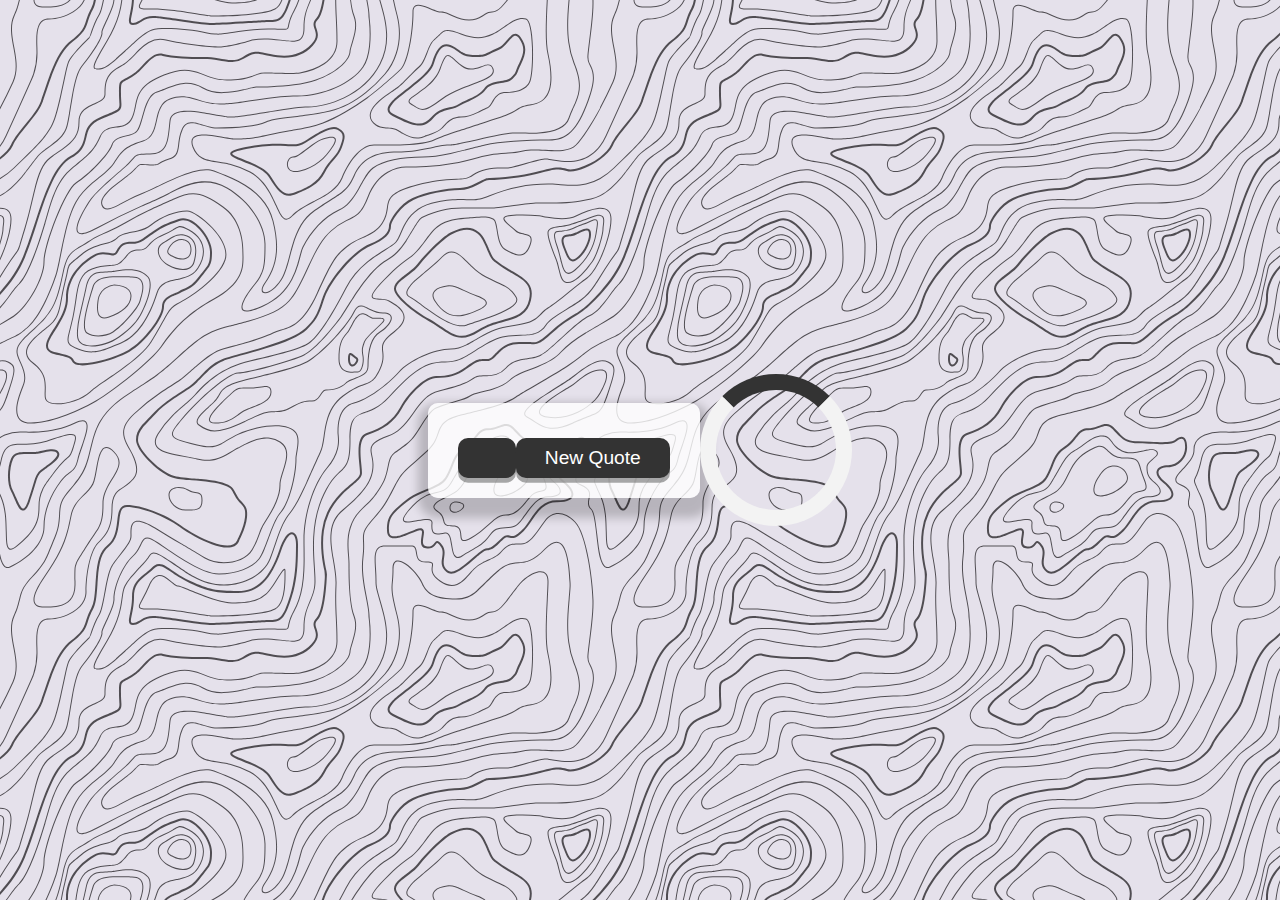
==== commit c2a47163: "completing qoute generator" ====
--- a/quote-generator/index.html
+++ b/quote-generator/index.html
@@ -29,7 +29,8 @@
             <button id="new-quote">New Quote</button>
         </div>
     </div>
-
+    <!-- Loader -->
+    <div class="loader" id="loader"></div>
 
     <script src="qoutes.js"></script>
     <script src="script.js"></script>
--- a/quote-generator/style.css
+++ b/quote-generator/style.css
@@ -83,6 +83,27 @@
     font-size: 1.25rem;
 }
 
+/* Loader */
+.loader {
+    border: 16px solid #f3f3f3;
+    /* Light grey */
+    border-top: 16px solid #333;
+    /* Blue */
+    border-radius: 50%;
+    width: 120px;
+    height: 120px;
+    animation: spin 2s linear infinite;
+}
+
+@keyframes spin {
+    0% {
+        transform: rotate(0deg);
+    }
+
+    100% {
+        transform: rotate(360deg);
+    }
+}
 /* Media Query */
 
 @media screen and (max-width: 1000px) {
